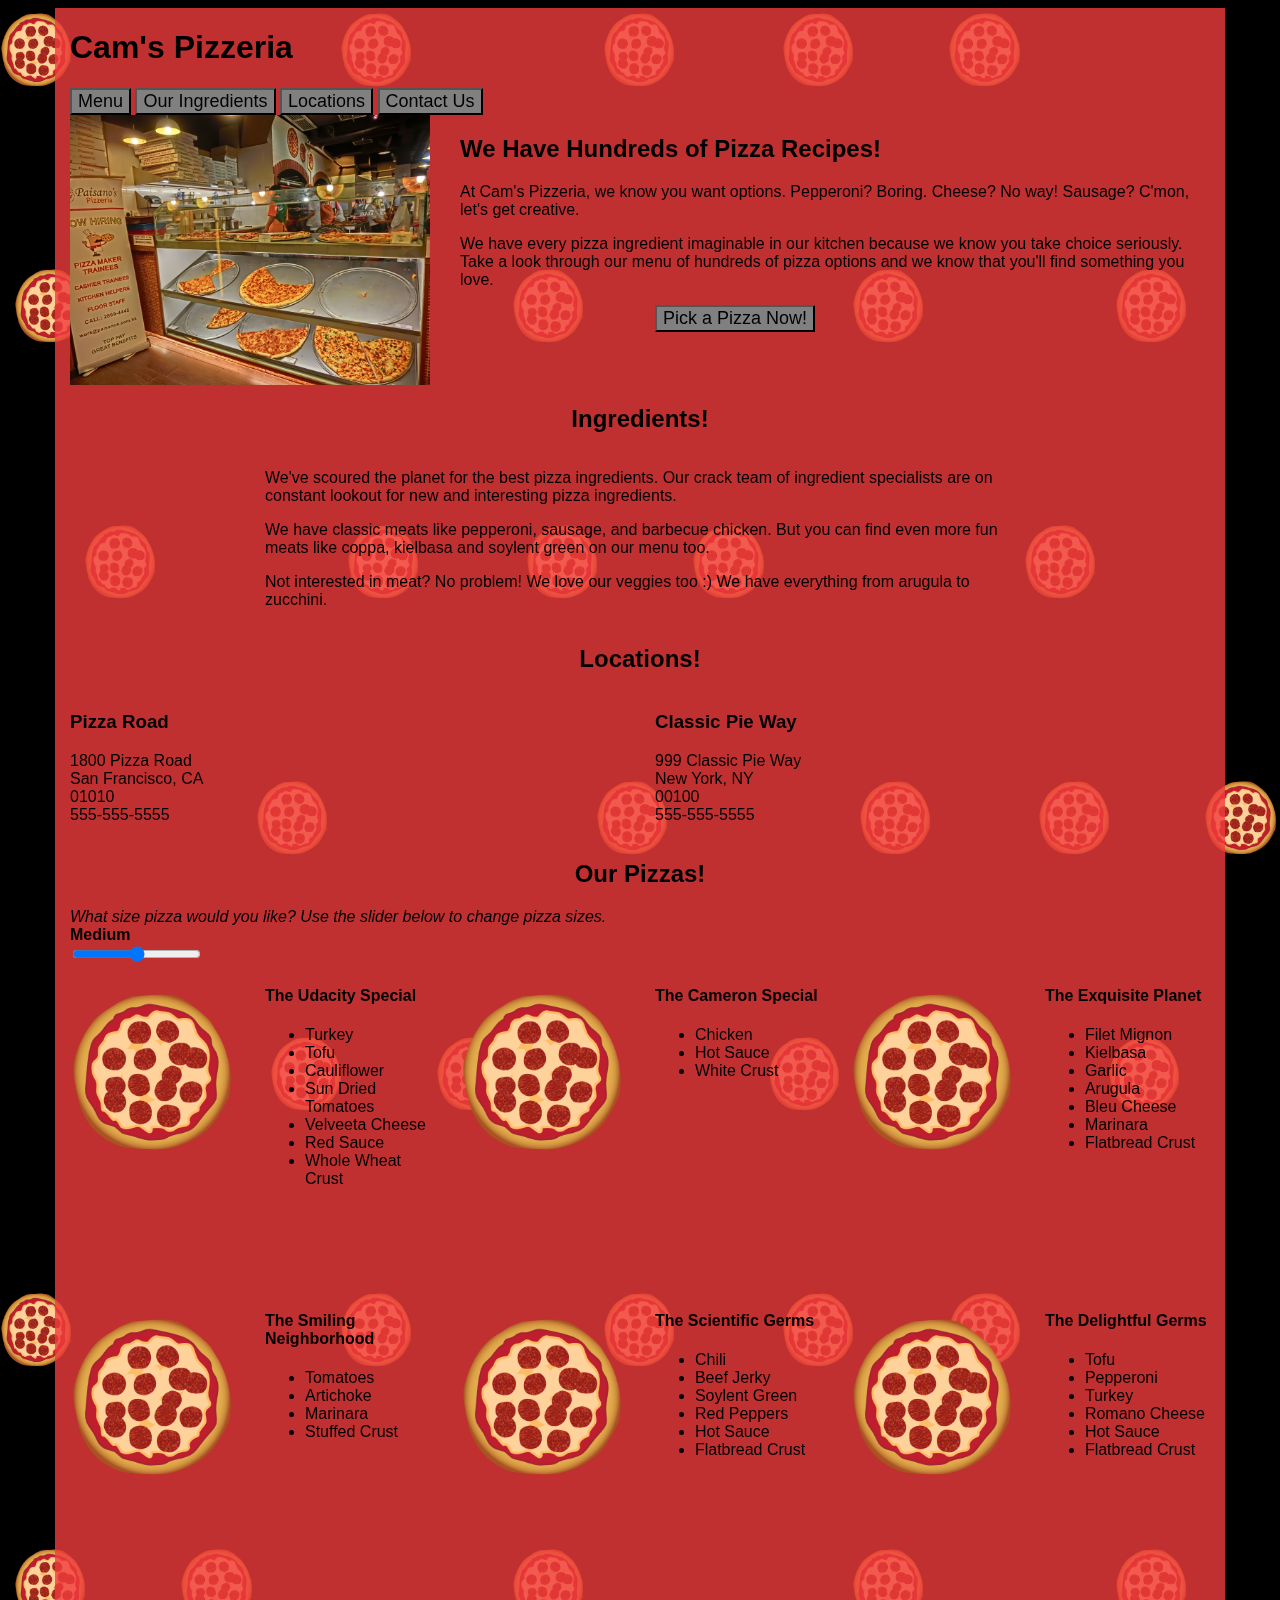
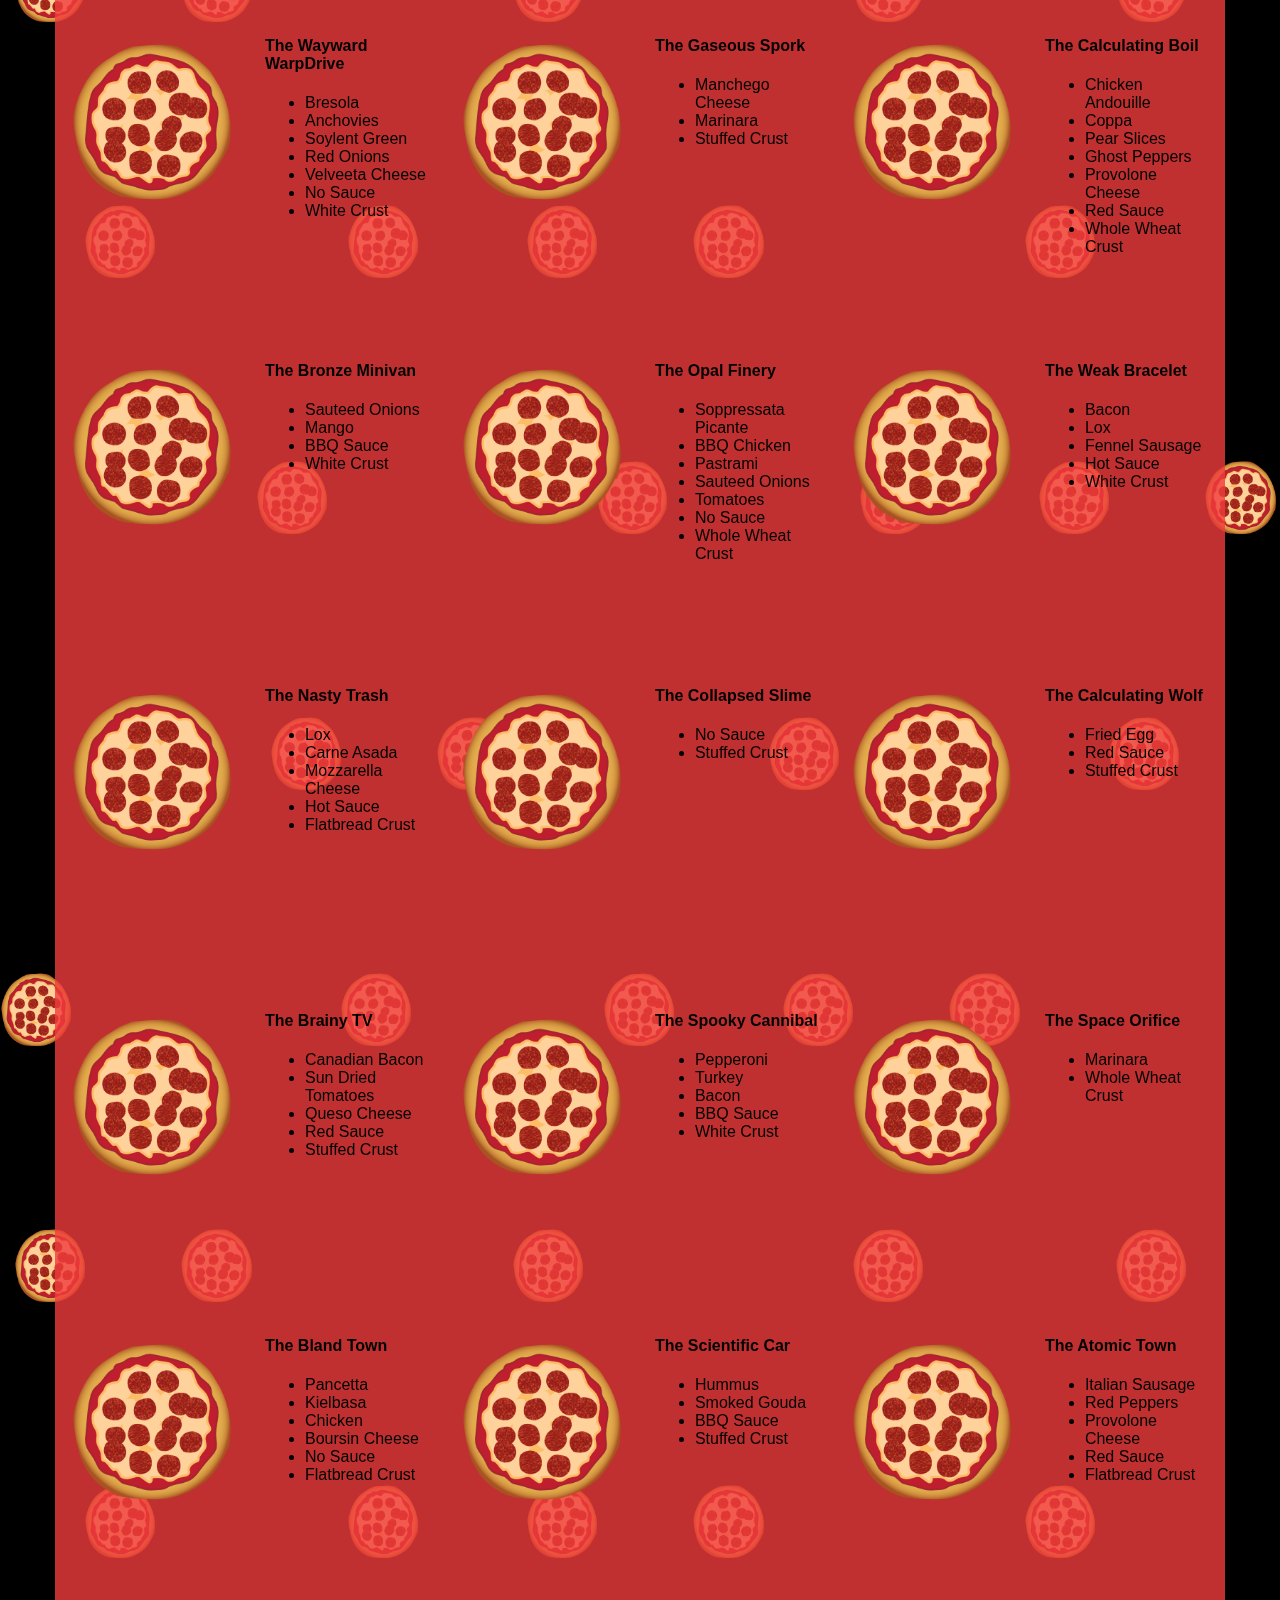
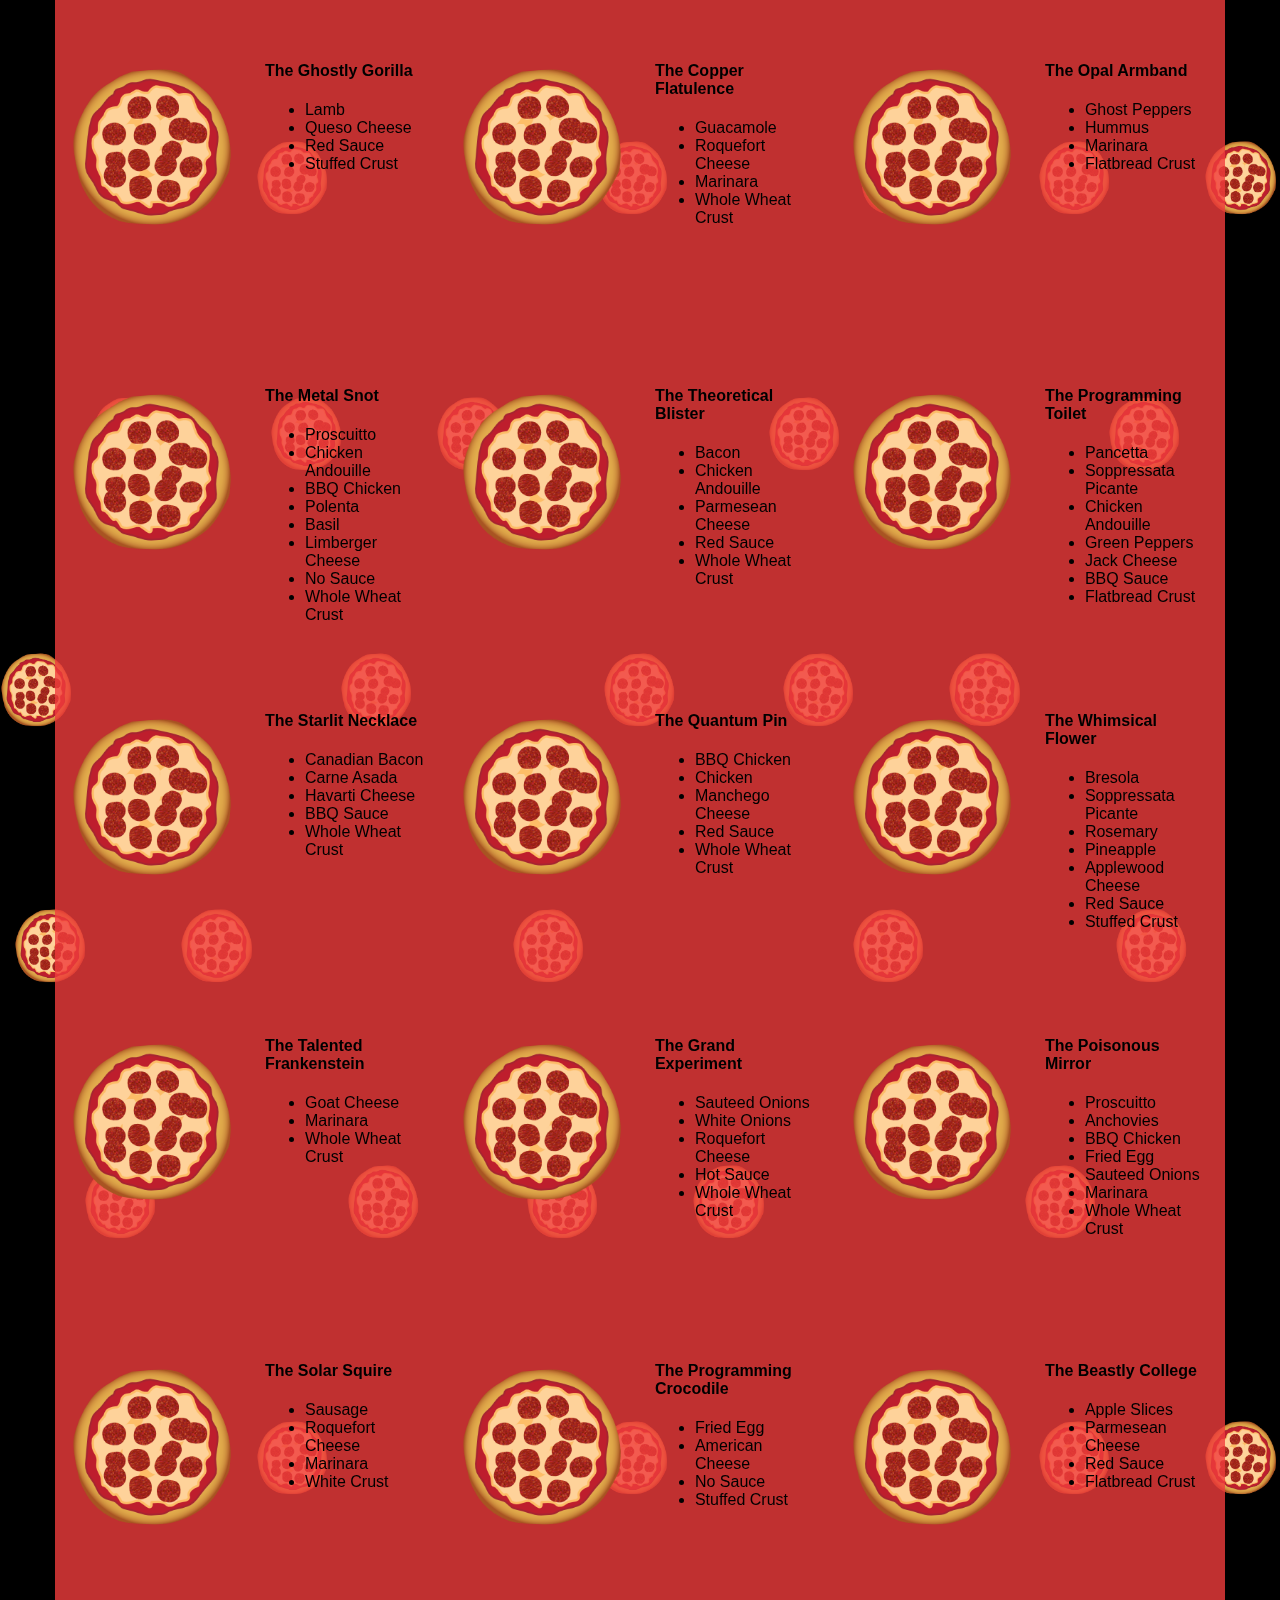
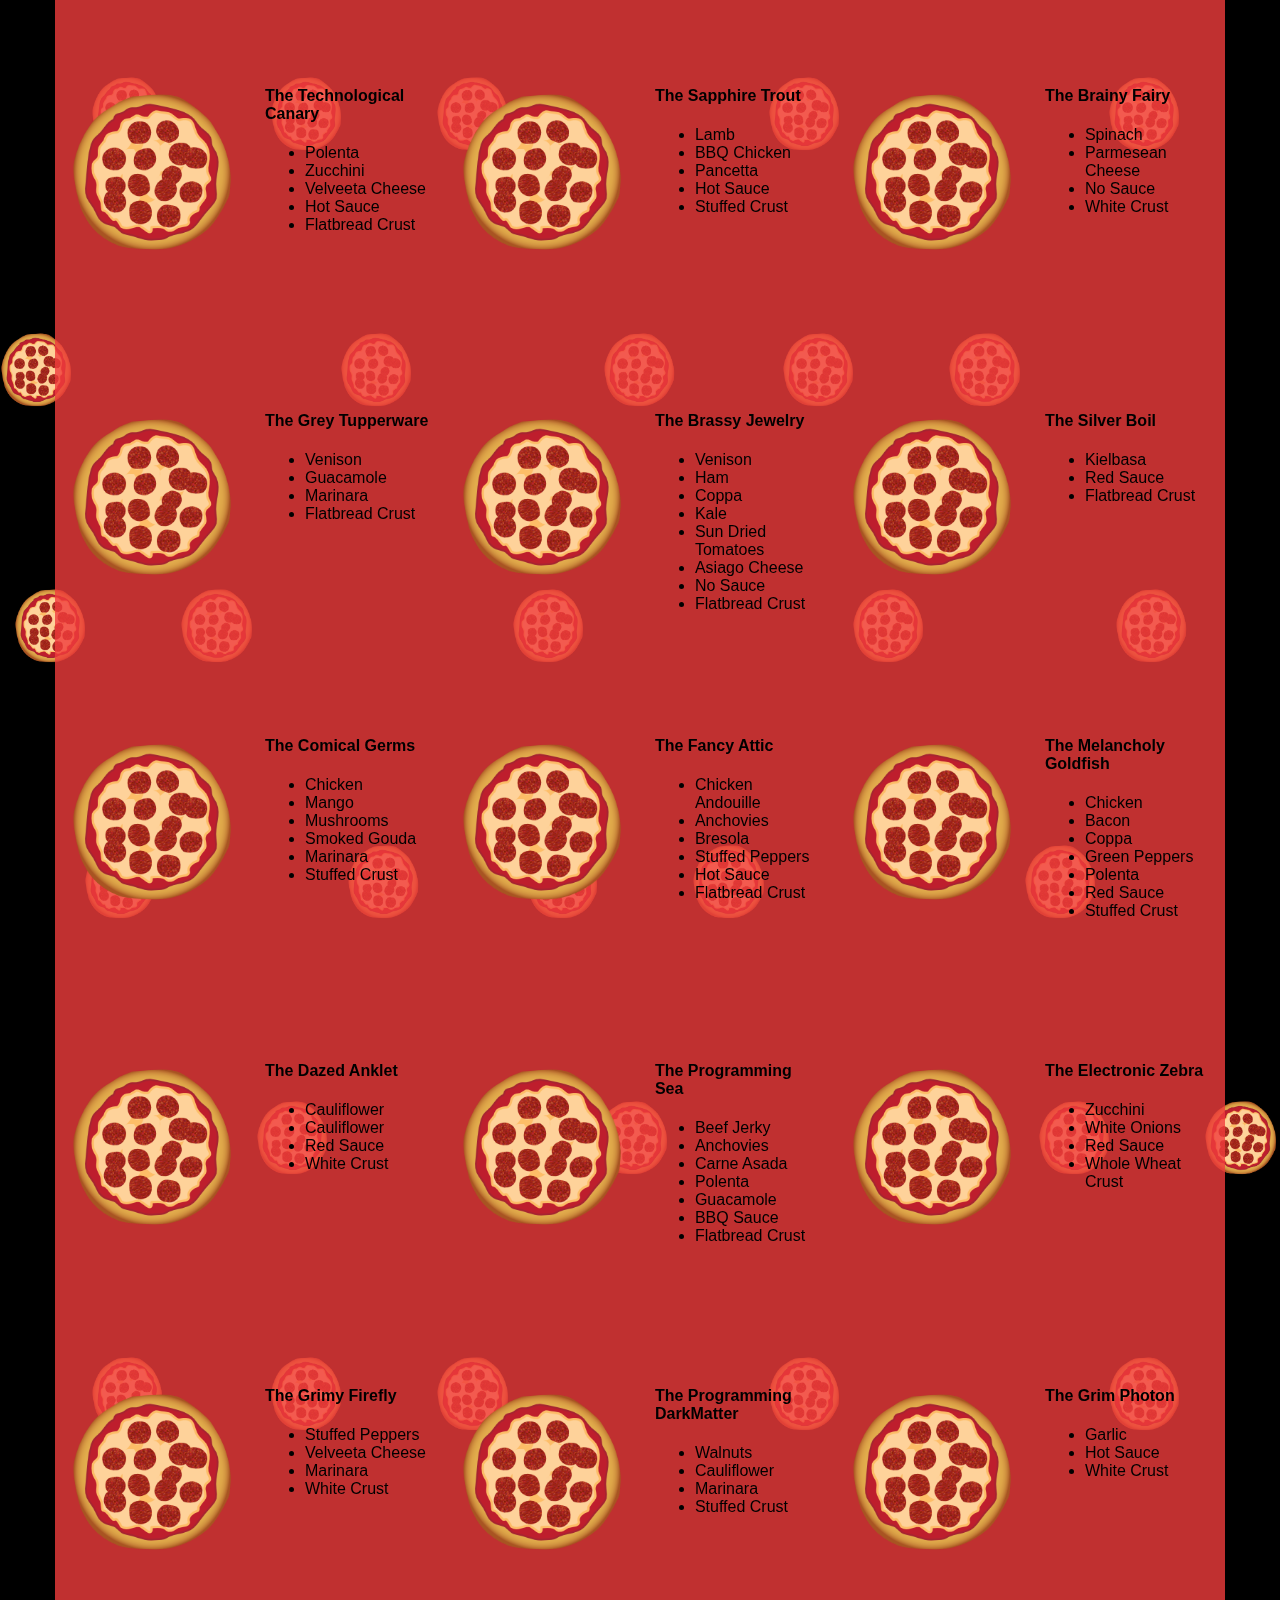
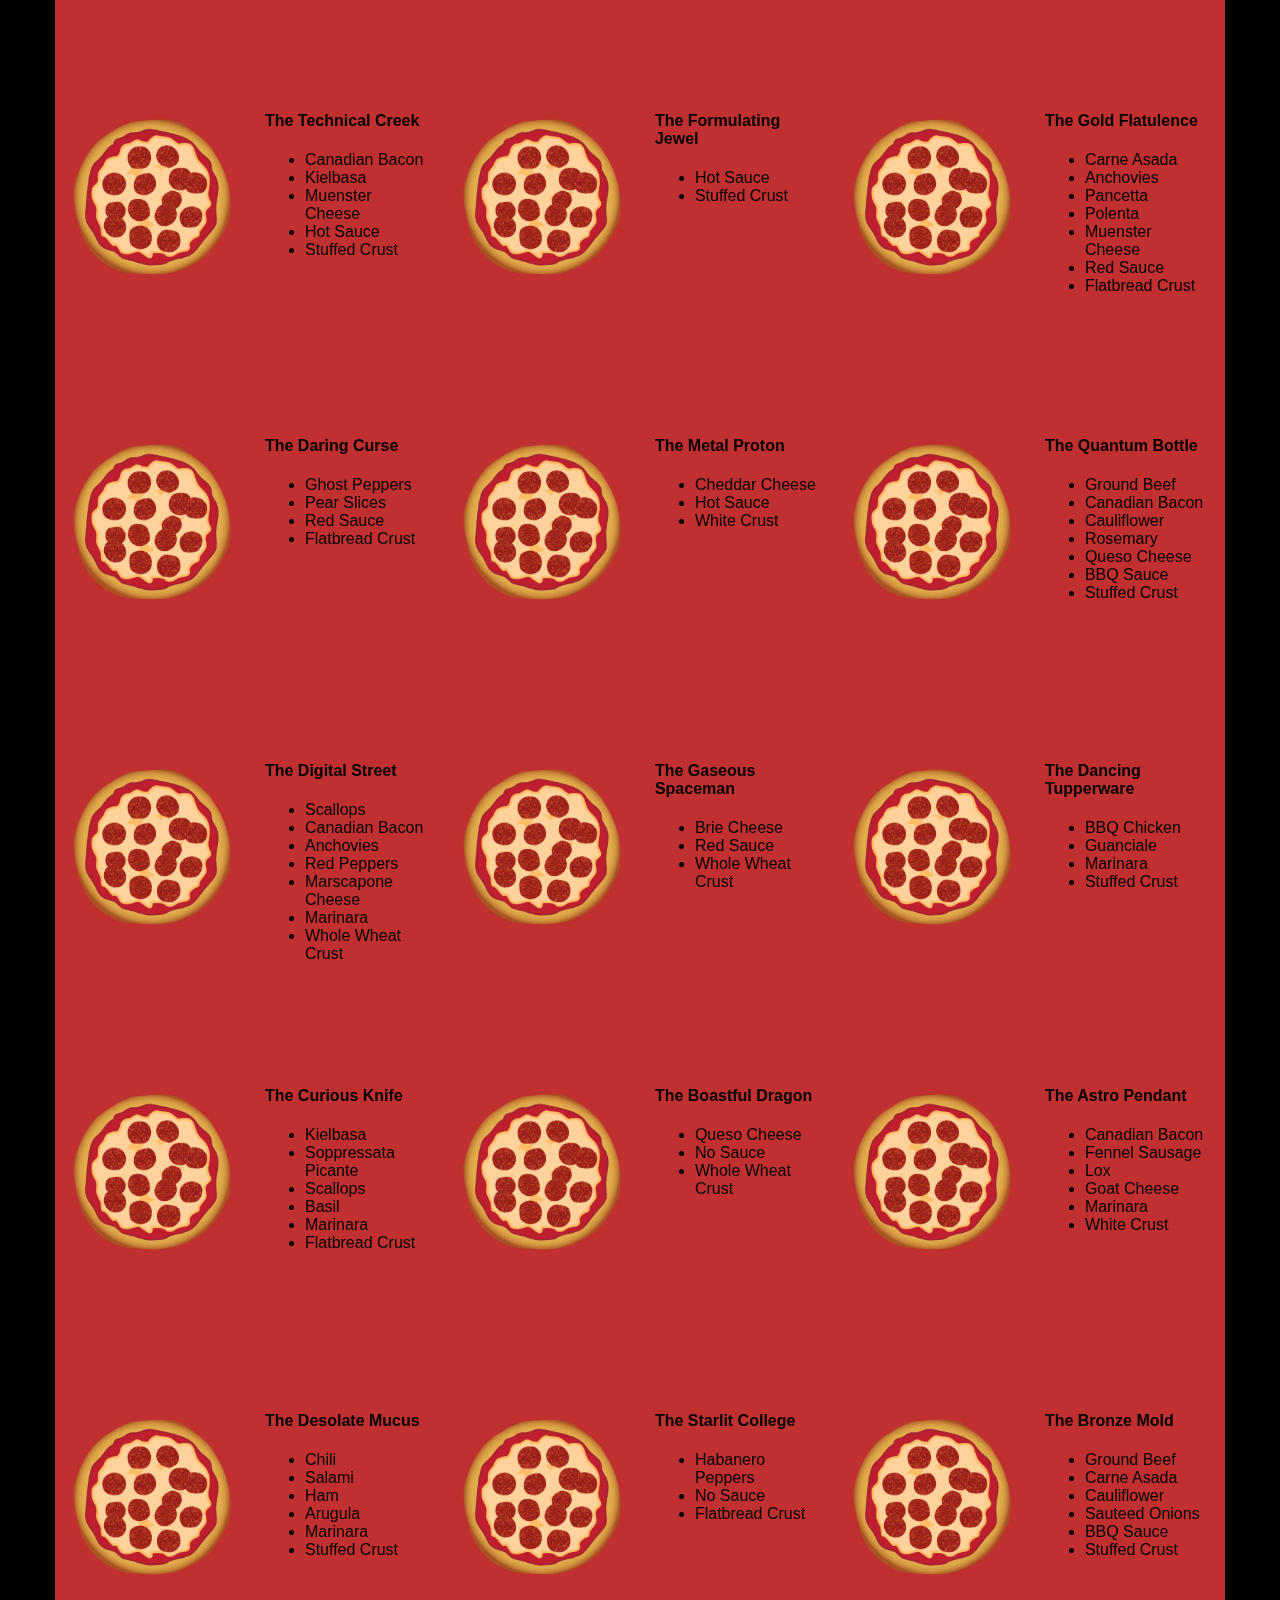
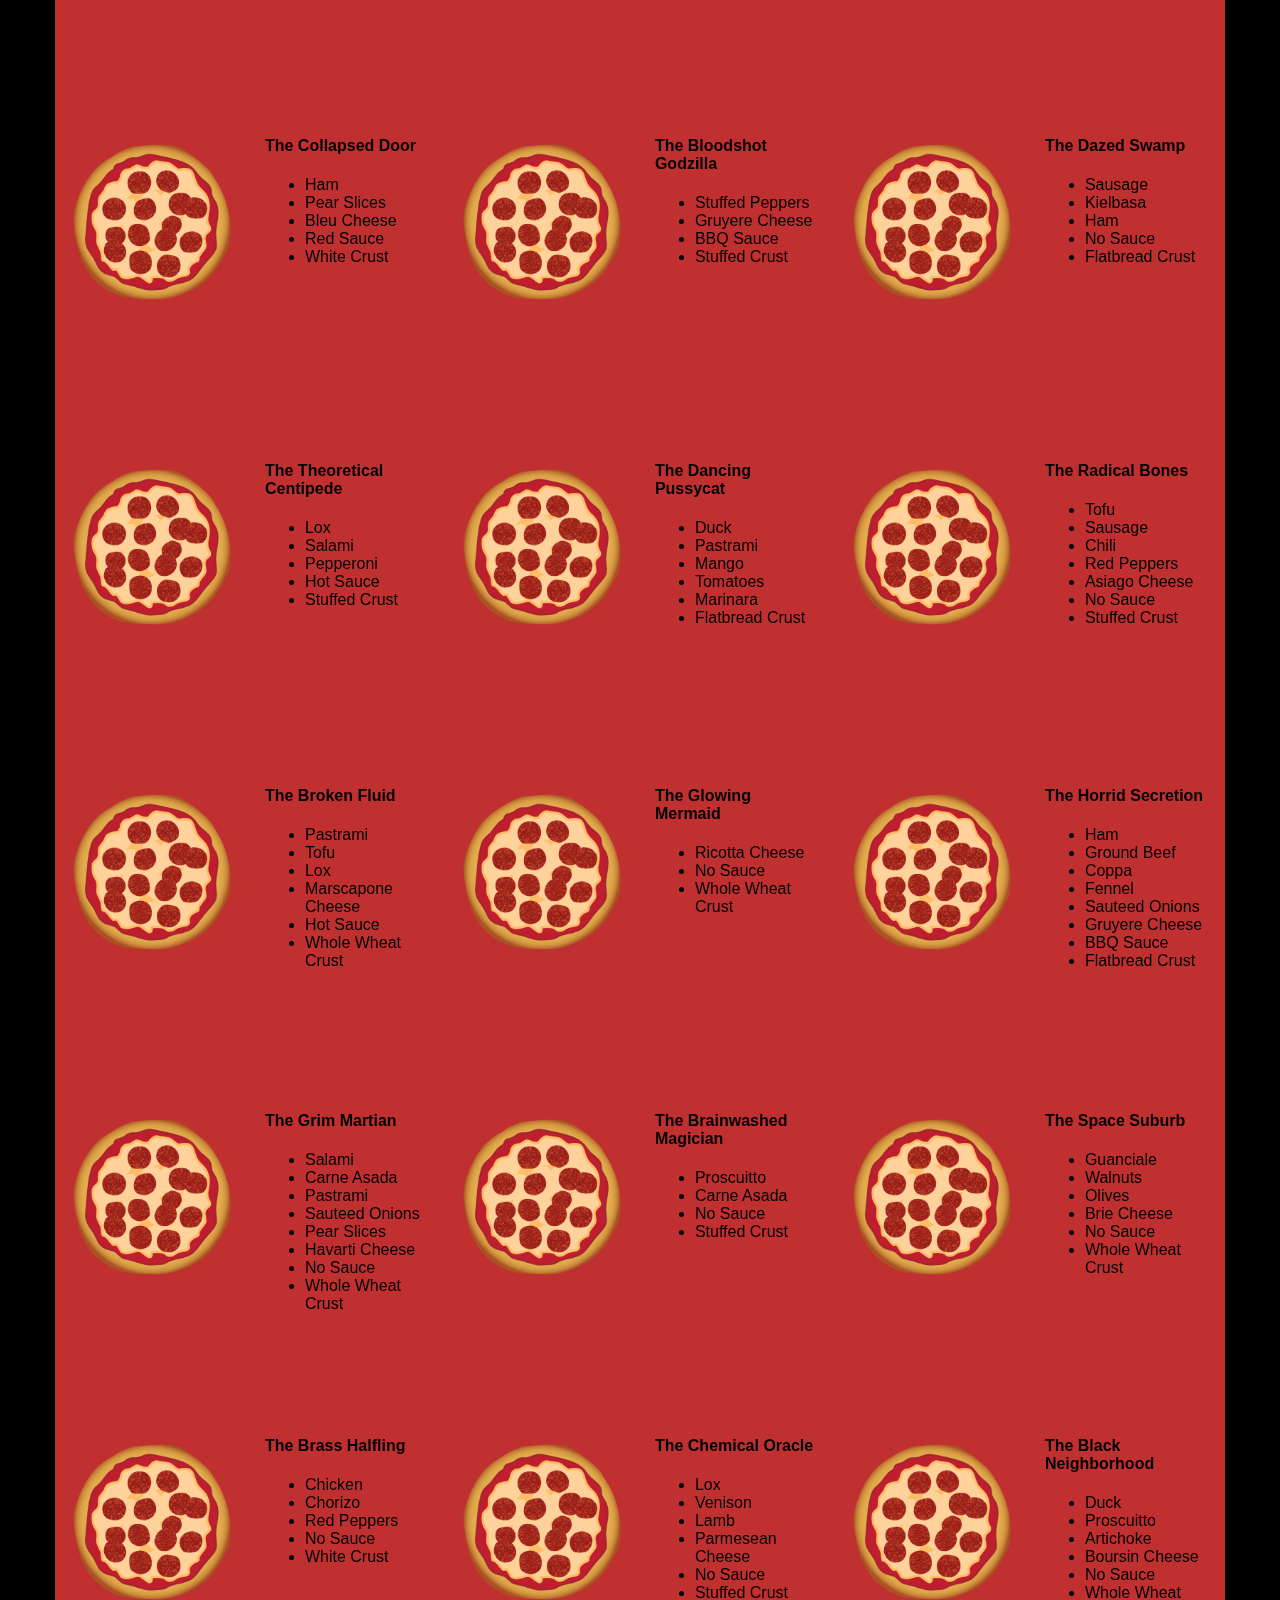
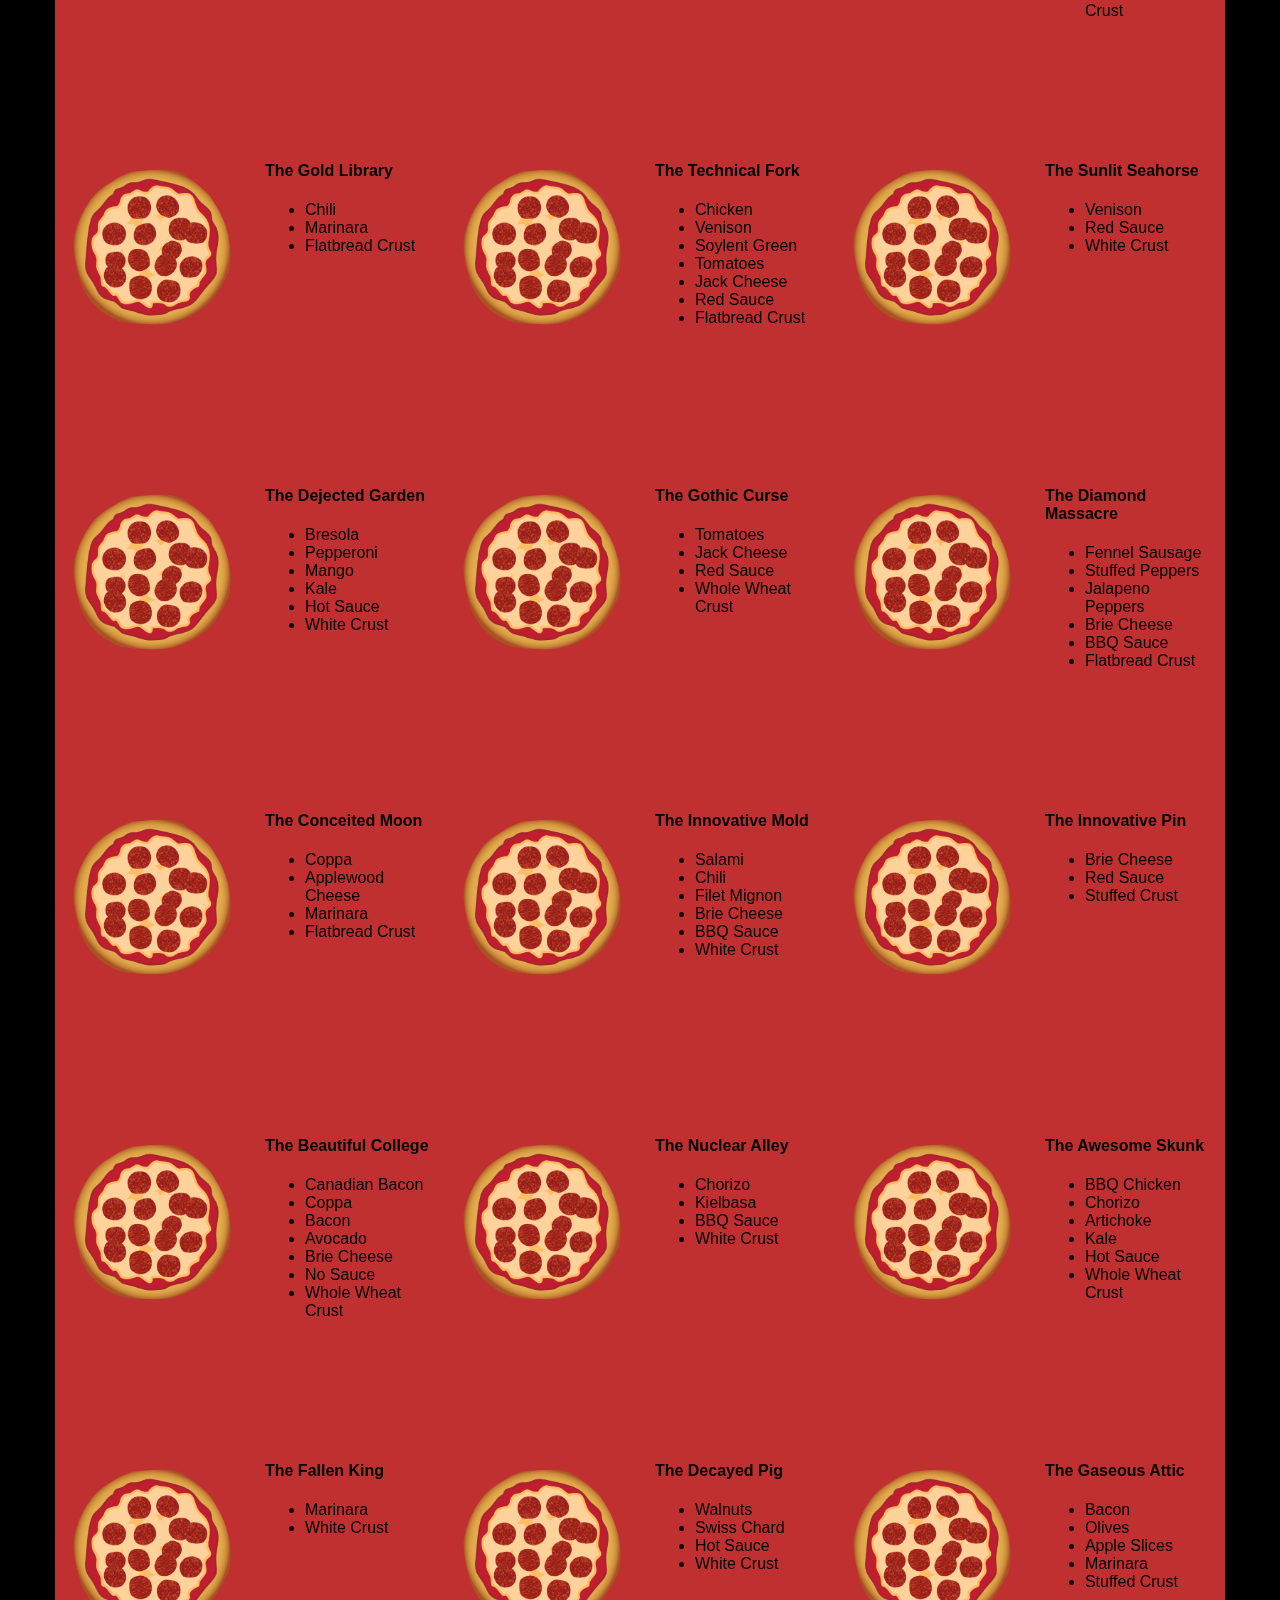
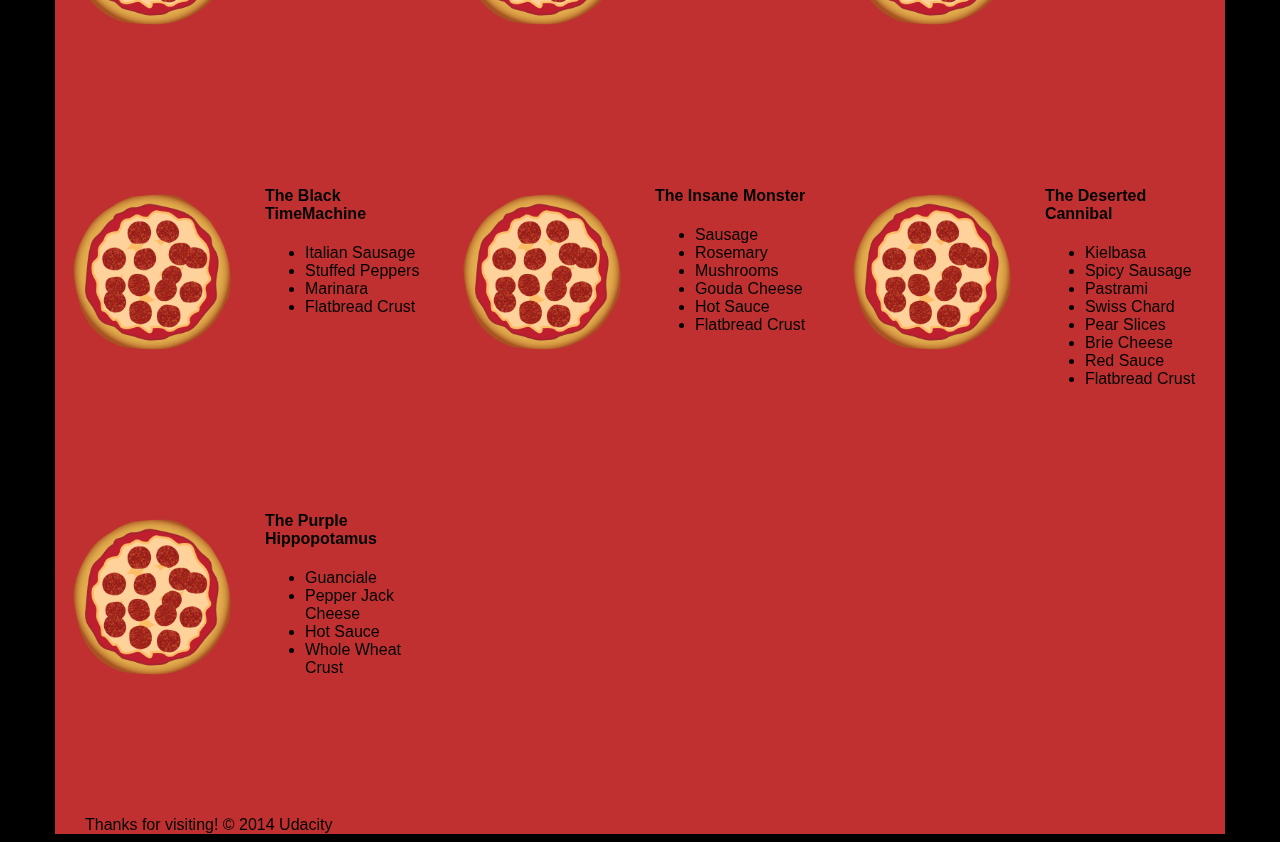
==== views/pizza.html @ 0b1c7c28 "Initial commit" ====
<!DOCTYPE HTML>
<html>
<head>  
  <link rel="stylesheet" href="css/style.css">
  <link rel="stylesheet" href="css/bootstrap-grid.css">
</head>

<body>
  <div class="container">
    <div id="header" class="row">
      <div class="col-md-6">
        <div class="row">
          <div class="col-md-12">
            <h1>Cam's Pizzeria</h1>
            <div class="row">
              <div id="menu" class="col-md-12">
                <form action="#randomPizzas">
                  <input type="submit" value="Menu">
                </form>
                <form action="#ingredients">
                  <input type="submit" value="Our Ingredients">
                </form>
                <form action="#locations">
                  <input type="submit" value="Locations">
                </form>
                <form action="#" onsubmit="alert('Thanks for clicking! This button doesn\'t do anything because this is a fake pizzeria :\)')">
                  <input type="submit" value="Contact Us">
                </form>
              </div>
            </div>
          </div>
        </div>
      </div>
      <div id="movingPizzas1" class="col-md-6">
      </div>
    </div>
    <div id="callToAction" class="row">
      <div class="col-md-4">
        <img src="images/pizzeria.jpg" class="img-responsive"> <!-- Image credit to: http://commons.wikimedia.org/wiki/File:HK_TST_night_%E5%98%89%E8%98%AD%E9%81%93_Granville_Road_restaurant_Paisano's_Pizzeria_pizza_Dec-2013.JPG -->
      </div>
      <div class="col-md-8">
        <div class="row">
          <div class="col-md-12">
            <h2>We Have Hundreds of Pizza Recipes!</h2>            
            <p>At Cam's Pizzeria, we know you want options. Pepperoni? Boring. Cheese? No way! Sausage? C'mon, let's get creative.</p>

            <p>We have every pizza ingredient imaginable in our kitchen because we know you take choice seriously. Take a look through our menu of hundreds of pizza options and we know that you'll find something you love.</p>
          </div>
        </div>
        <div class="row">
          <div class="col-md-6 col-md-push-3">
            <form action="#randomPizzas">
              <input type="submit" value="Pick a Pizza Now!">
            </form>
          </div>
        </div>
      </div>
    </div>
    <div id="ingredients" class="row">
      <div class="col-md-8 col-md-push-2">
        <div class="row">
          <div class="col-md-12 centered">
            <h2>Ingredients!</h2>
          </div>
        </div>
        <div class="row">
          <div class="col-md-12">
            <p>We've scoured the planet for the best pizza ingredients. Our crack team of ingredient specialists are on constant lookout for new and interesting pizza ingredients.</p>

            <p>We have classic meats like pepperoni, sausage, and barbecue chicken. But you can find even more fun meats like coppa, kielbasa and soylent green on our menu too.</p>

            <p>Not interested in meat? No problem! We love our veggies too :) We have everything from arugula to zucchini.</p>
          </div>
        </div>
      </div>
    </div>
    <div id="locations" class="row">
      <div class="col-md-12">
        <h2 style="text-align: center">Locations!</h2>
        <div class="row">
          <div class="col-md-6">
            <h3>Pizza Road</h3>
            <p>1800 Pizza Road<br>San Francisco, CA<br>01010<br>555-555-5555</p>
          </div>
          <div class="col-md-6">
            <h3>Classic Pie Way</h3>
            <p>999 Classic Pie Way<br>New York, NY<br>00100<br>555-555-5555</p>
          </div>
        </div>
      </div>
    </div>
    <div id="pizzaGenerator" class="row">
      <div class="col-md-12">
        <h2 style="text-align: center">Our Pizzas!</h2>
        <div class="row">
          <div class="col-md-12">
            <em>What size pizza would you like? Use the slider below to change pizza sizes.</em>
          </div>
          <div id="pizzaSize" class="col-md-6">Medium</div>
          <div class="col-md-12">
            <input id="sizeSlider" type="range" min="1" max="3" value="2" step="1" onchange="resizePizzas(this.value)"></input>
          </div>
        </div>
        <div id="randomPizzas" class="row">
          <div id="pizza0" class="randomPizzaContainer" style="width:33.33%;">
            <div class="col-md-6">
              <img src="images/pizza.png" class="img-responsive">
            </div>
            <div class="col-md-6">
              <h4>The Udacity Special</h4>
              <ul>
                <li>Turkey</li>
                <li>Tofu</li>
                <li>Cauliflower</li>
                <li>Sun Dried Tomatoes</li>
                <li>Velveeta Cheese</li>
                <li>Red Sauce</li>
                <li>Whole Wheat Crust</li>
              </ul>
            </div>
          </div>
          <div id="pizza1" class="randomPizzaContainer" style="width:33.33%;">
            <div class="col-md-6">
              <img src="images/pizza.png" class="img-responsive">
            </div>
            <div class="col-md-6">
              <h4>The Cameron Special</h4>
              <ul>
                <li>Chicken</li>
                <li>Hot Sauce</li>
                <li>White Crust</li>
              </ul>
            </div>
          </div>
        </div>
      </div>
    </div>
    <div id="footer" class="col-md-12">Thanks for visiting! &copy; 2014 Udacity</div>
  </div>
  <script type="text/javascript" src="js/main.js"></script>
</body>

</html>
---- views/css/style.css ----
/** {
  outline: 1px solid red !important;
}*/
* {
  -webkit-box-sizing: border-box;
  -moz-box-sizing: border-box;
  -box-sizing: border-box;
}

body {
  font-family: "Trebuchet MS", Helvetica, sans-serif;
  background: black;
}

input {
  background: grey;
  font-size: 18px;
}

form {
  display: inline-block;
}

.centered {
  text-align: center;
}

#pizzaSize {
  font-weight: 800;
}

.mover {
  position: fixed;
  width: 256px;
  z-index: -1;
}

.randomPizzaContainer {
  float: left;
  display: flex;
}

.randomPizzaContainer:after {
  content: "";
  display: table;
  clear:both;
}

 .container {
  background-color: rgba(240, 60, 60, 0.8);
}
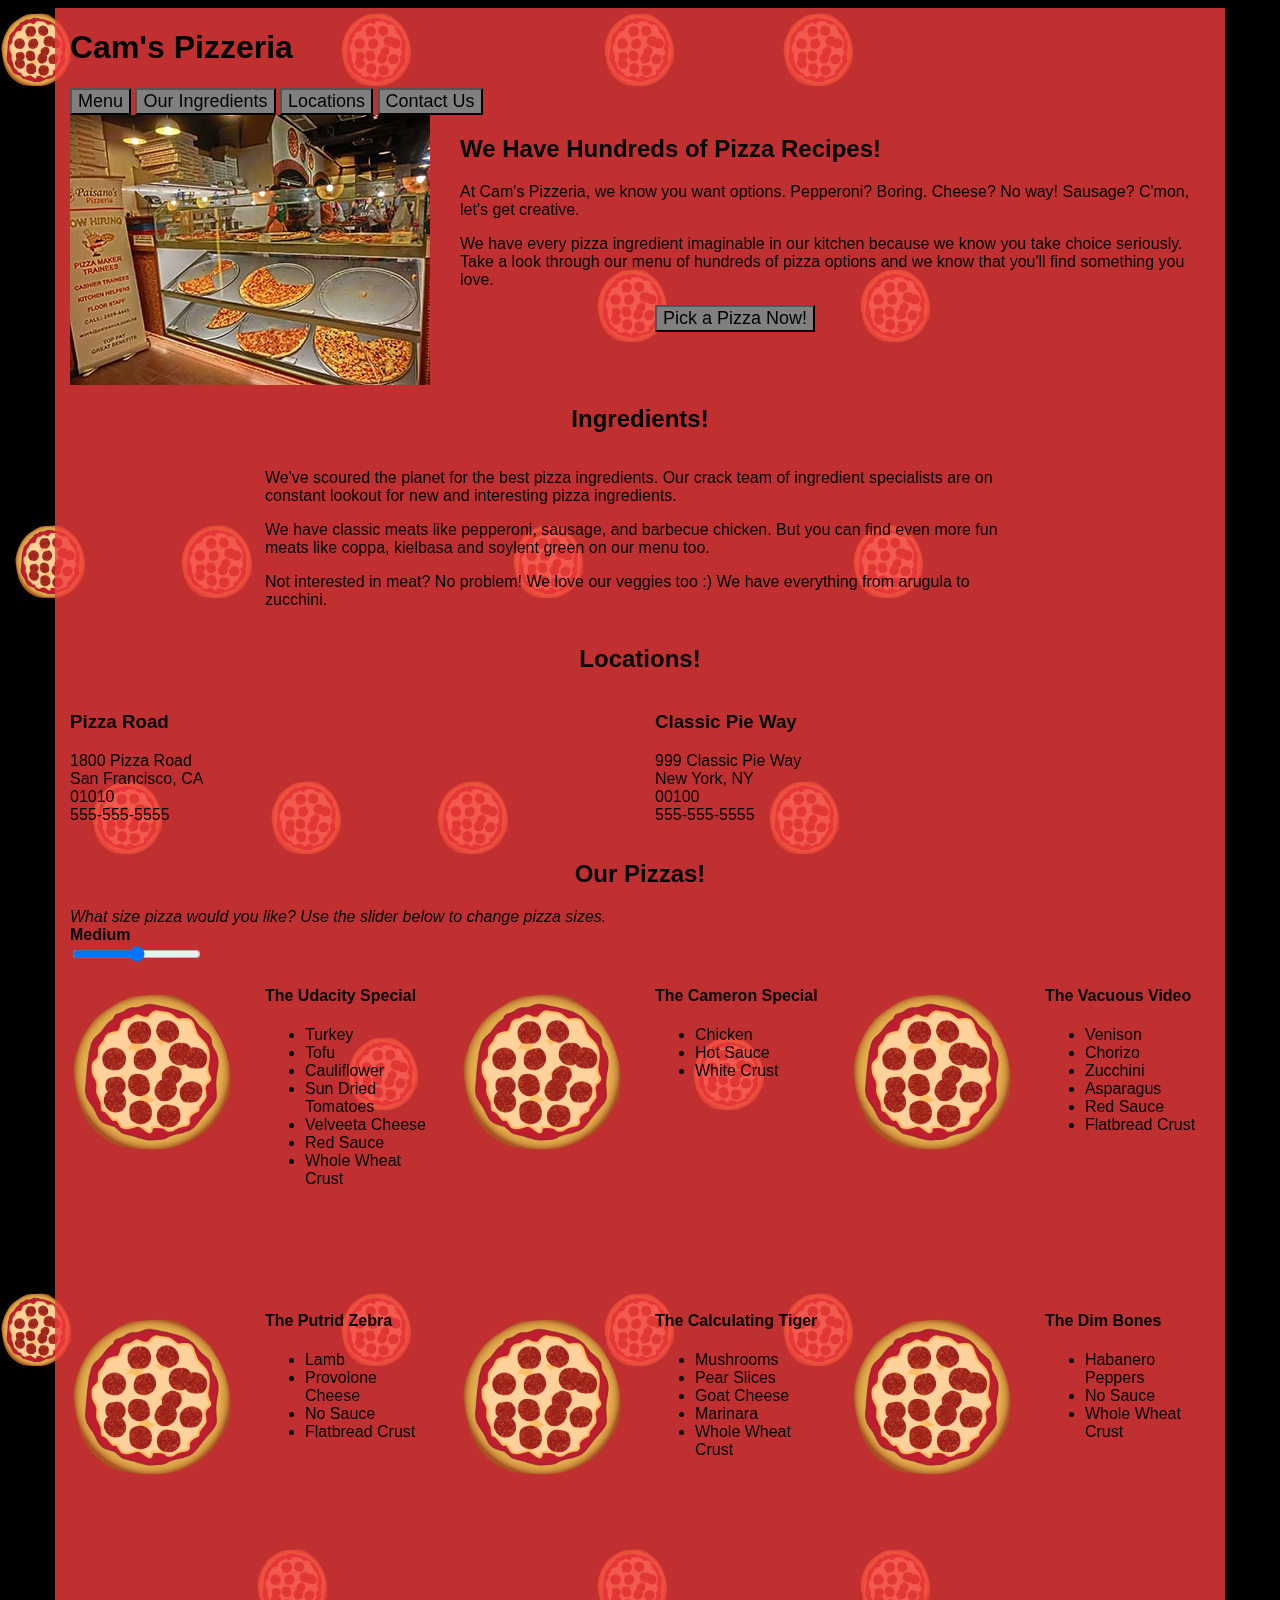
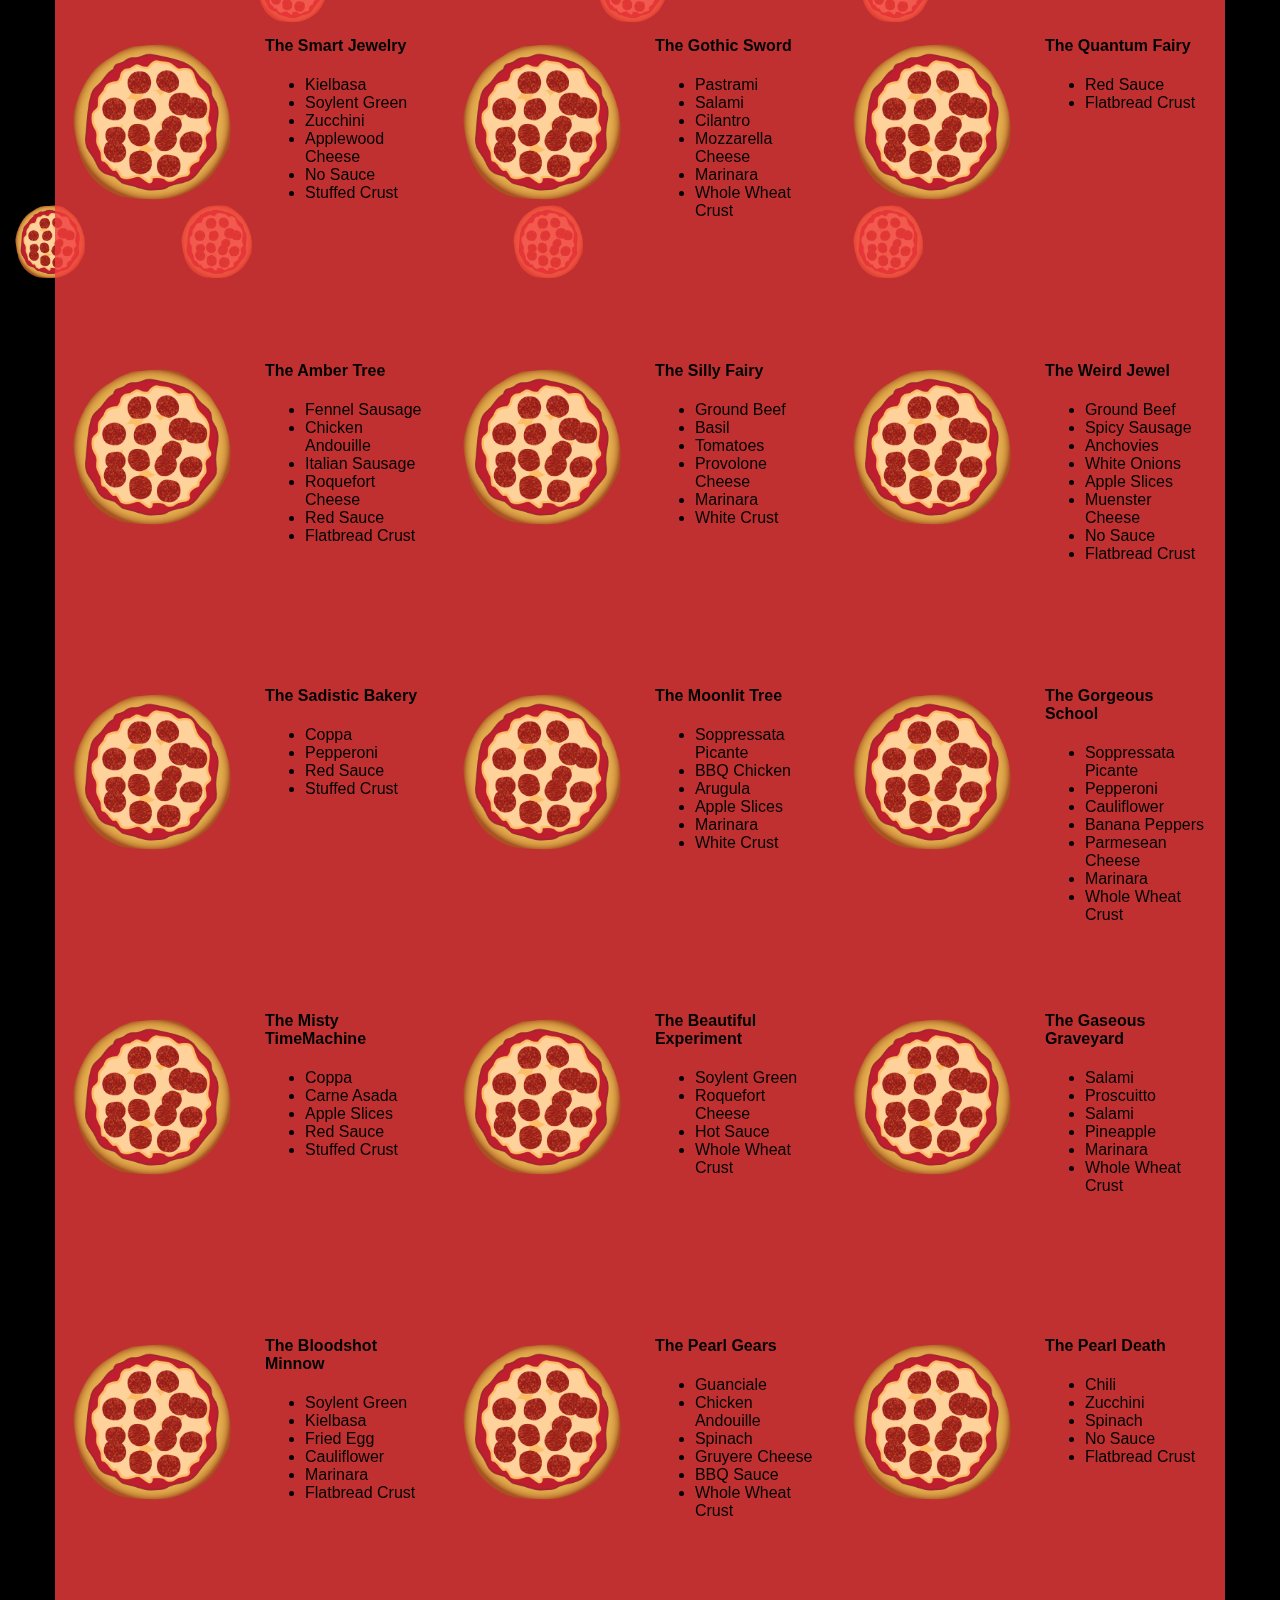
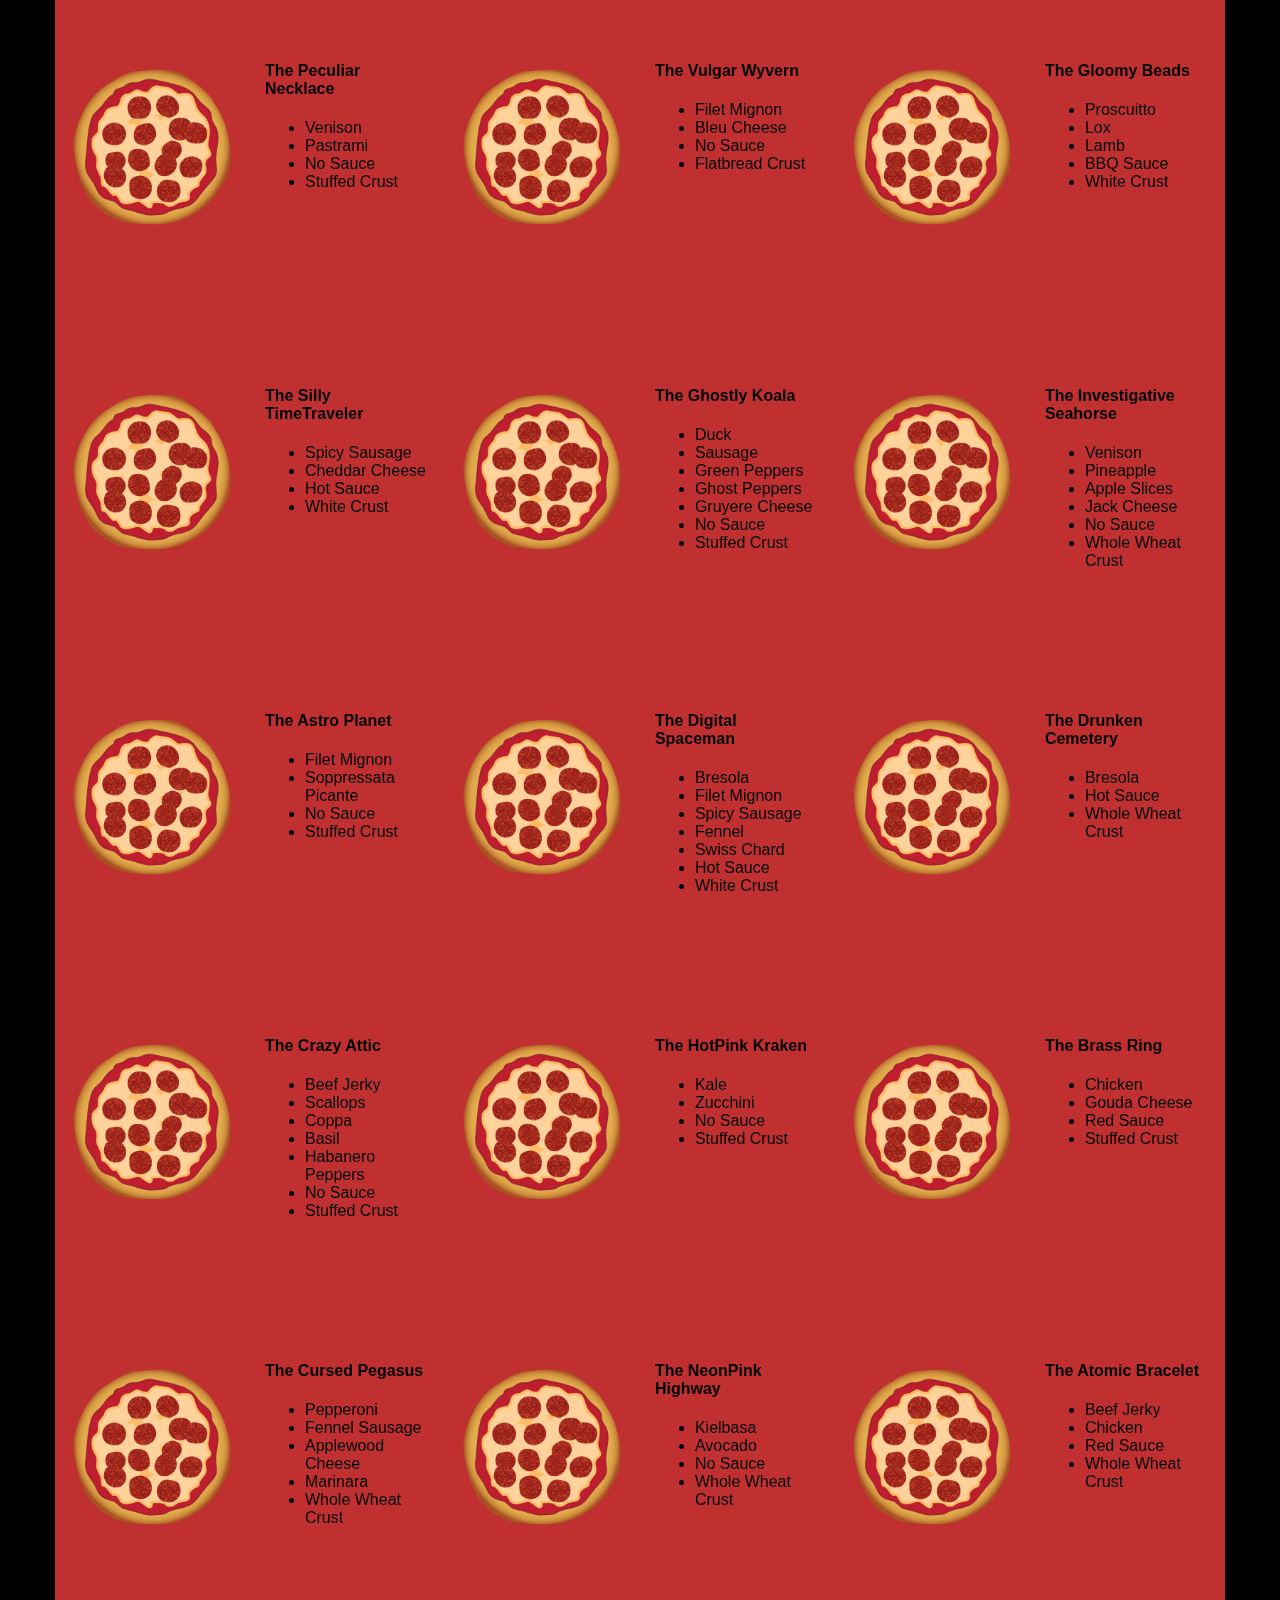
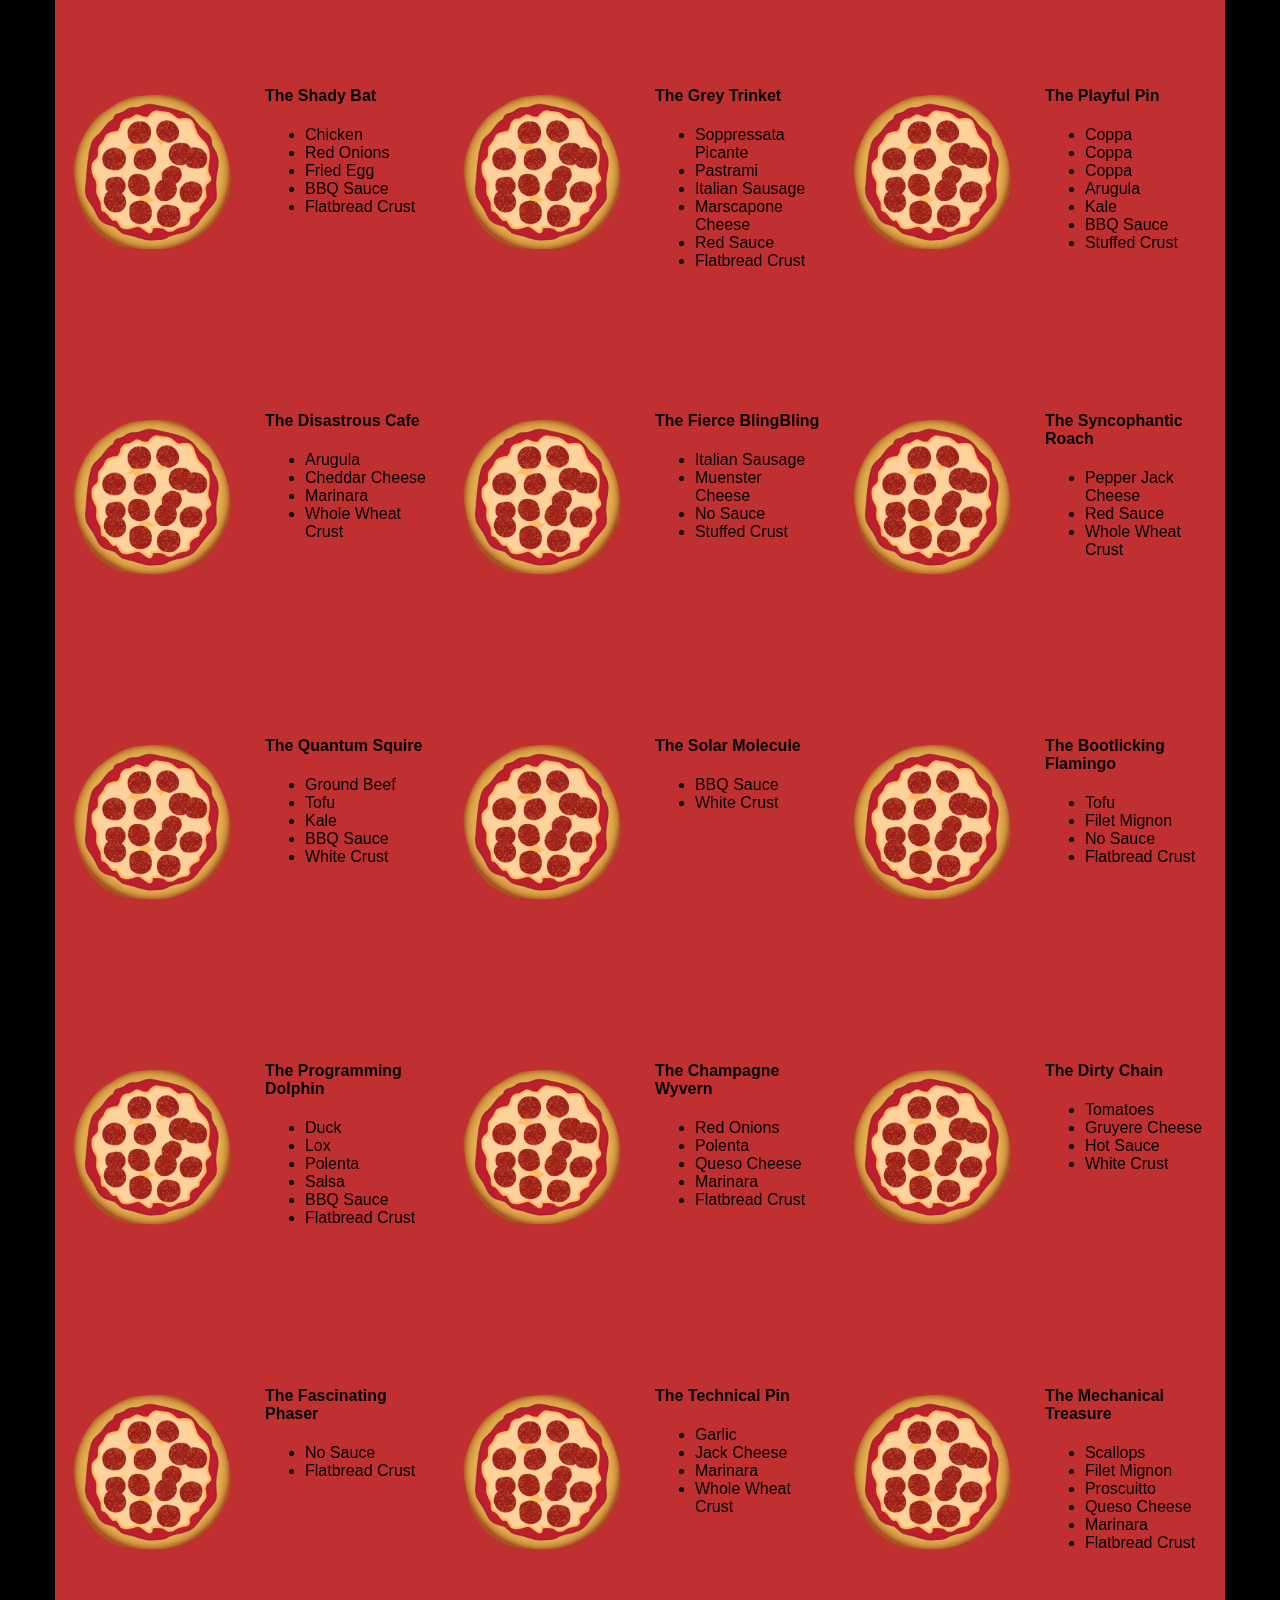
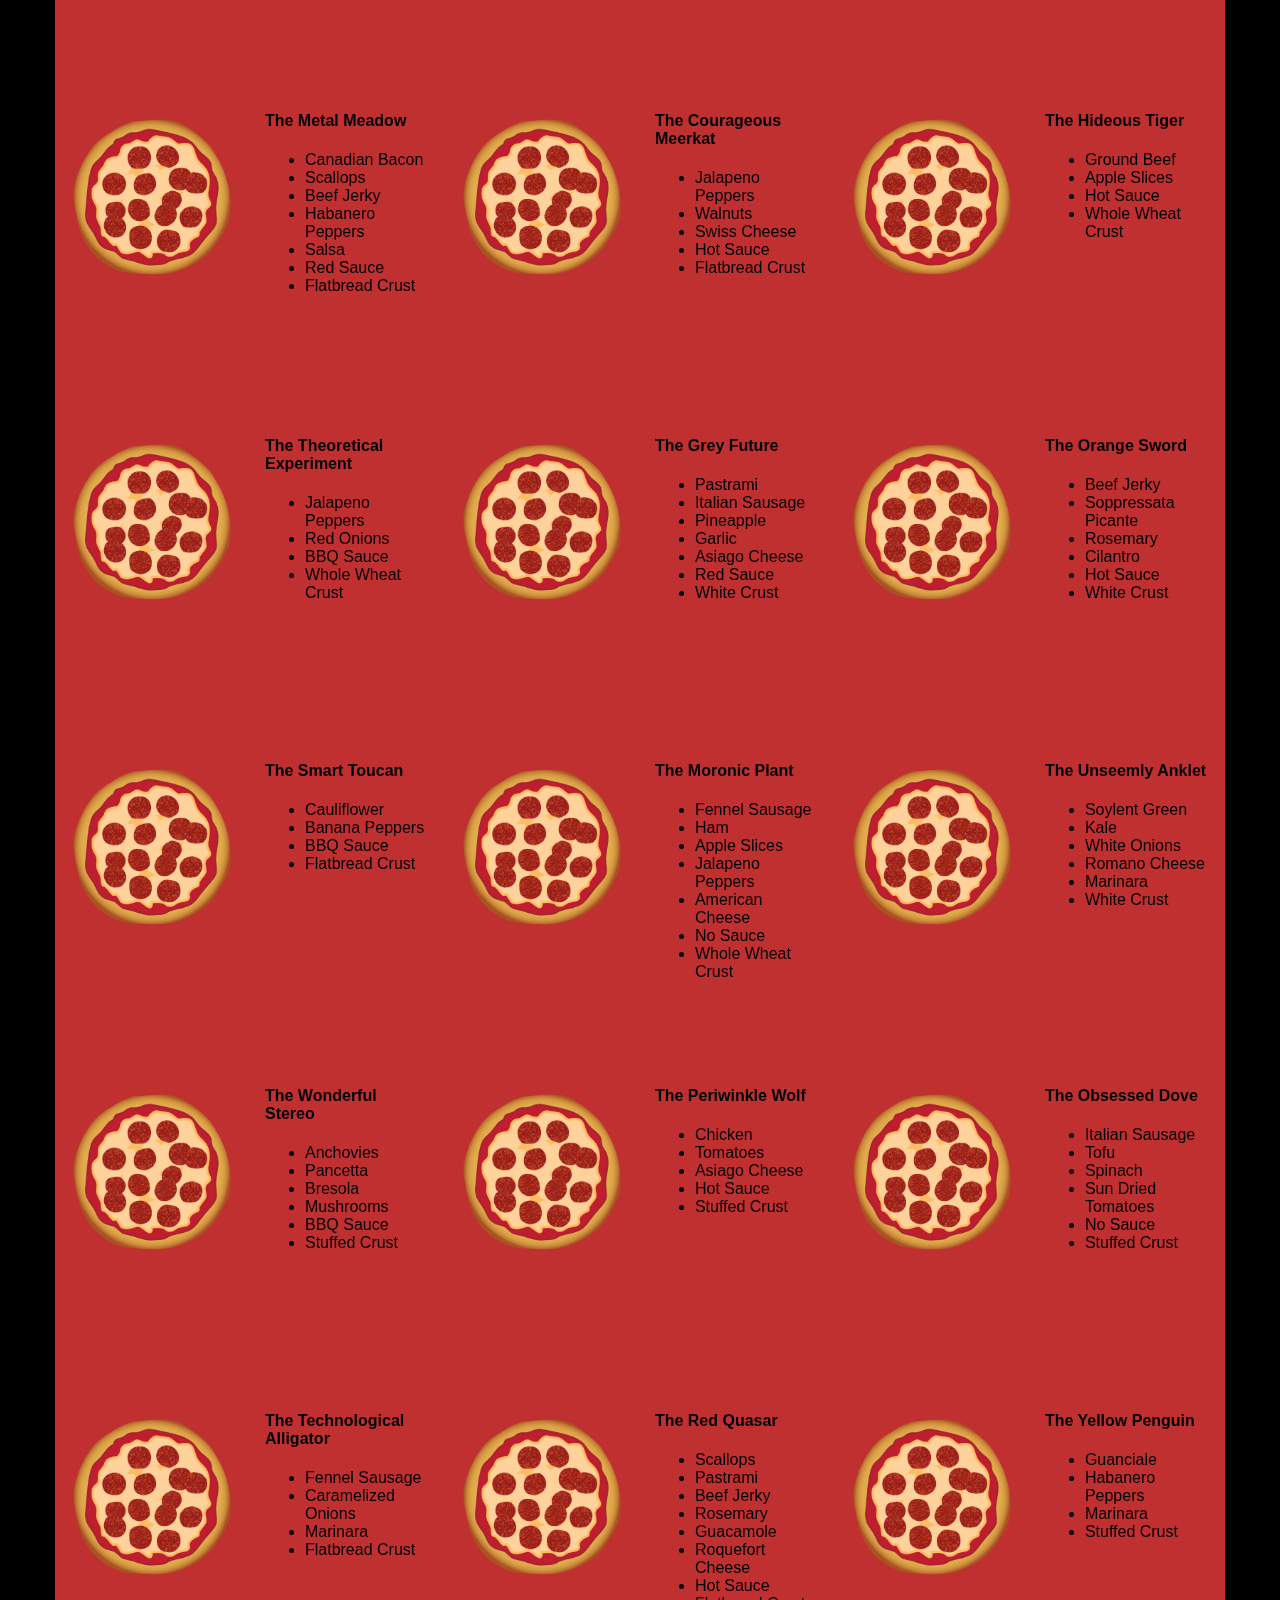
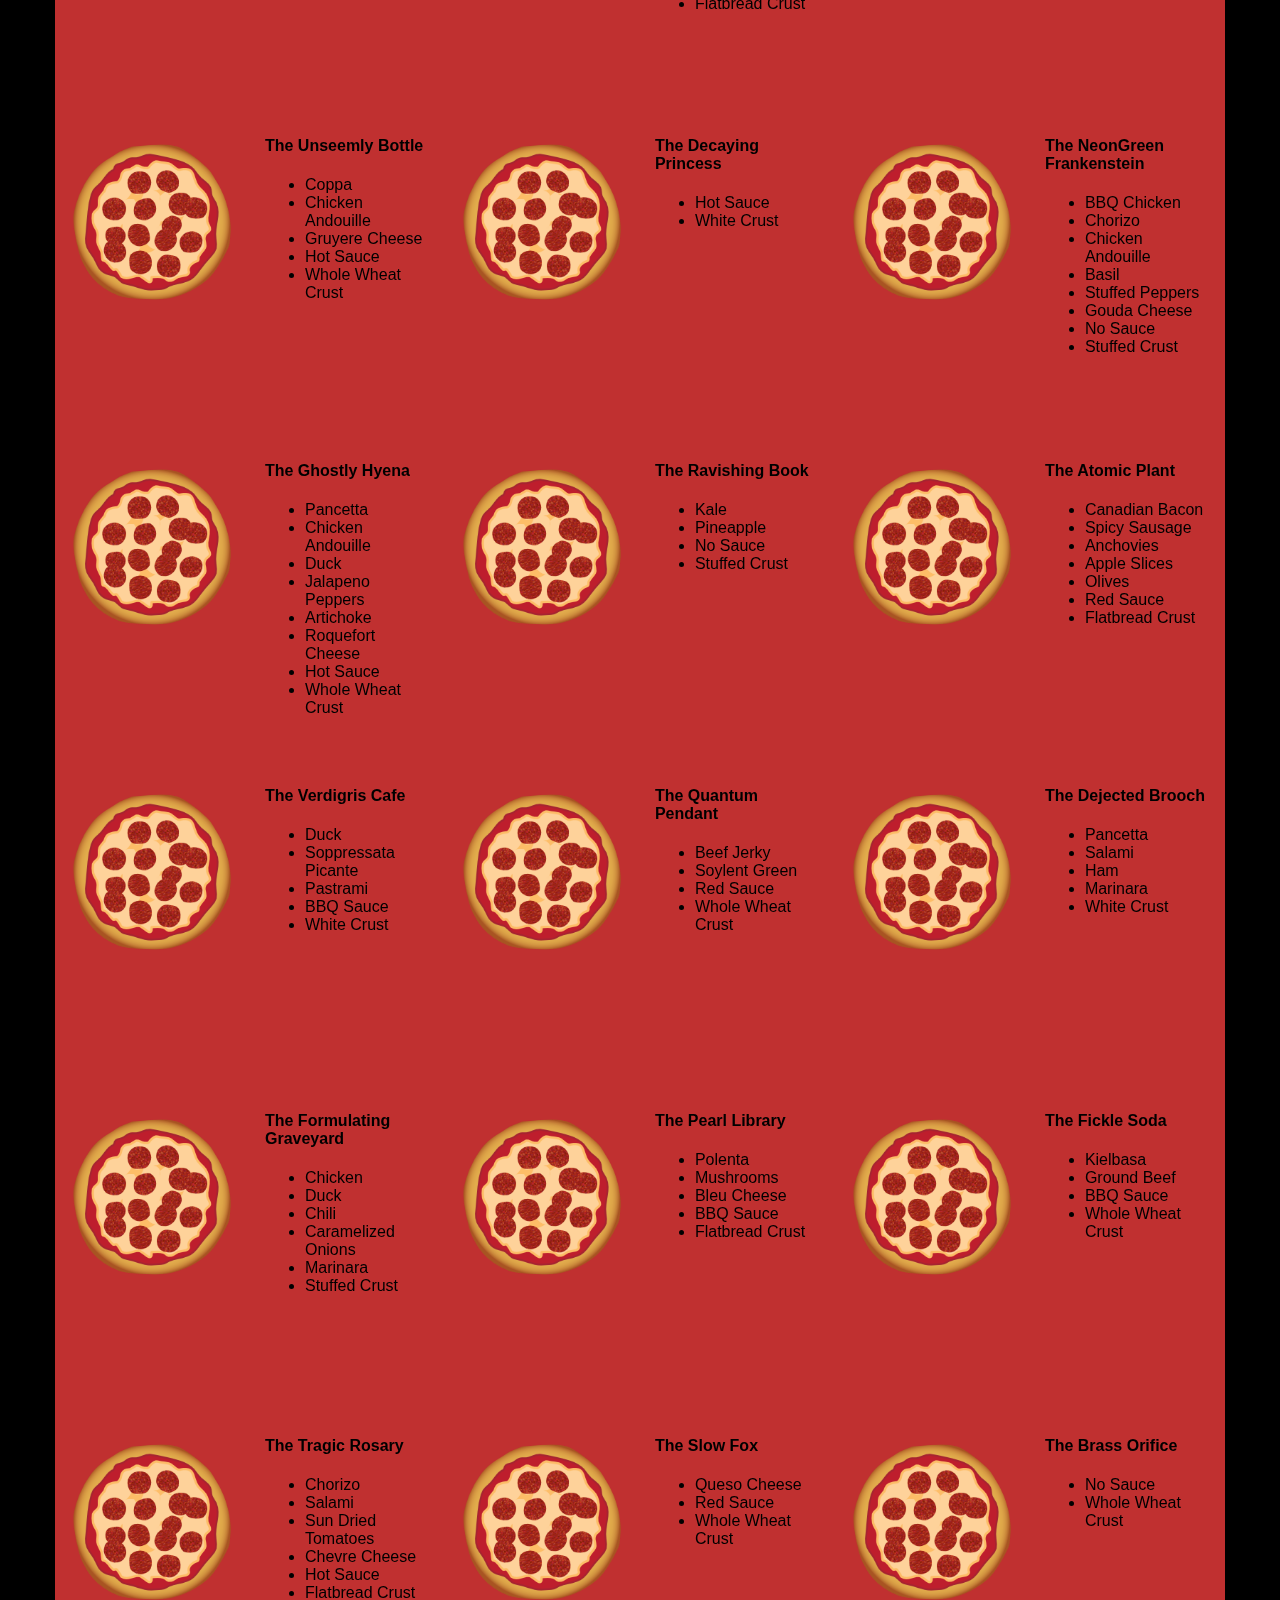
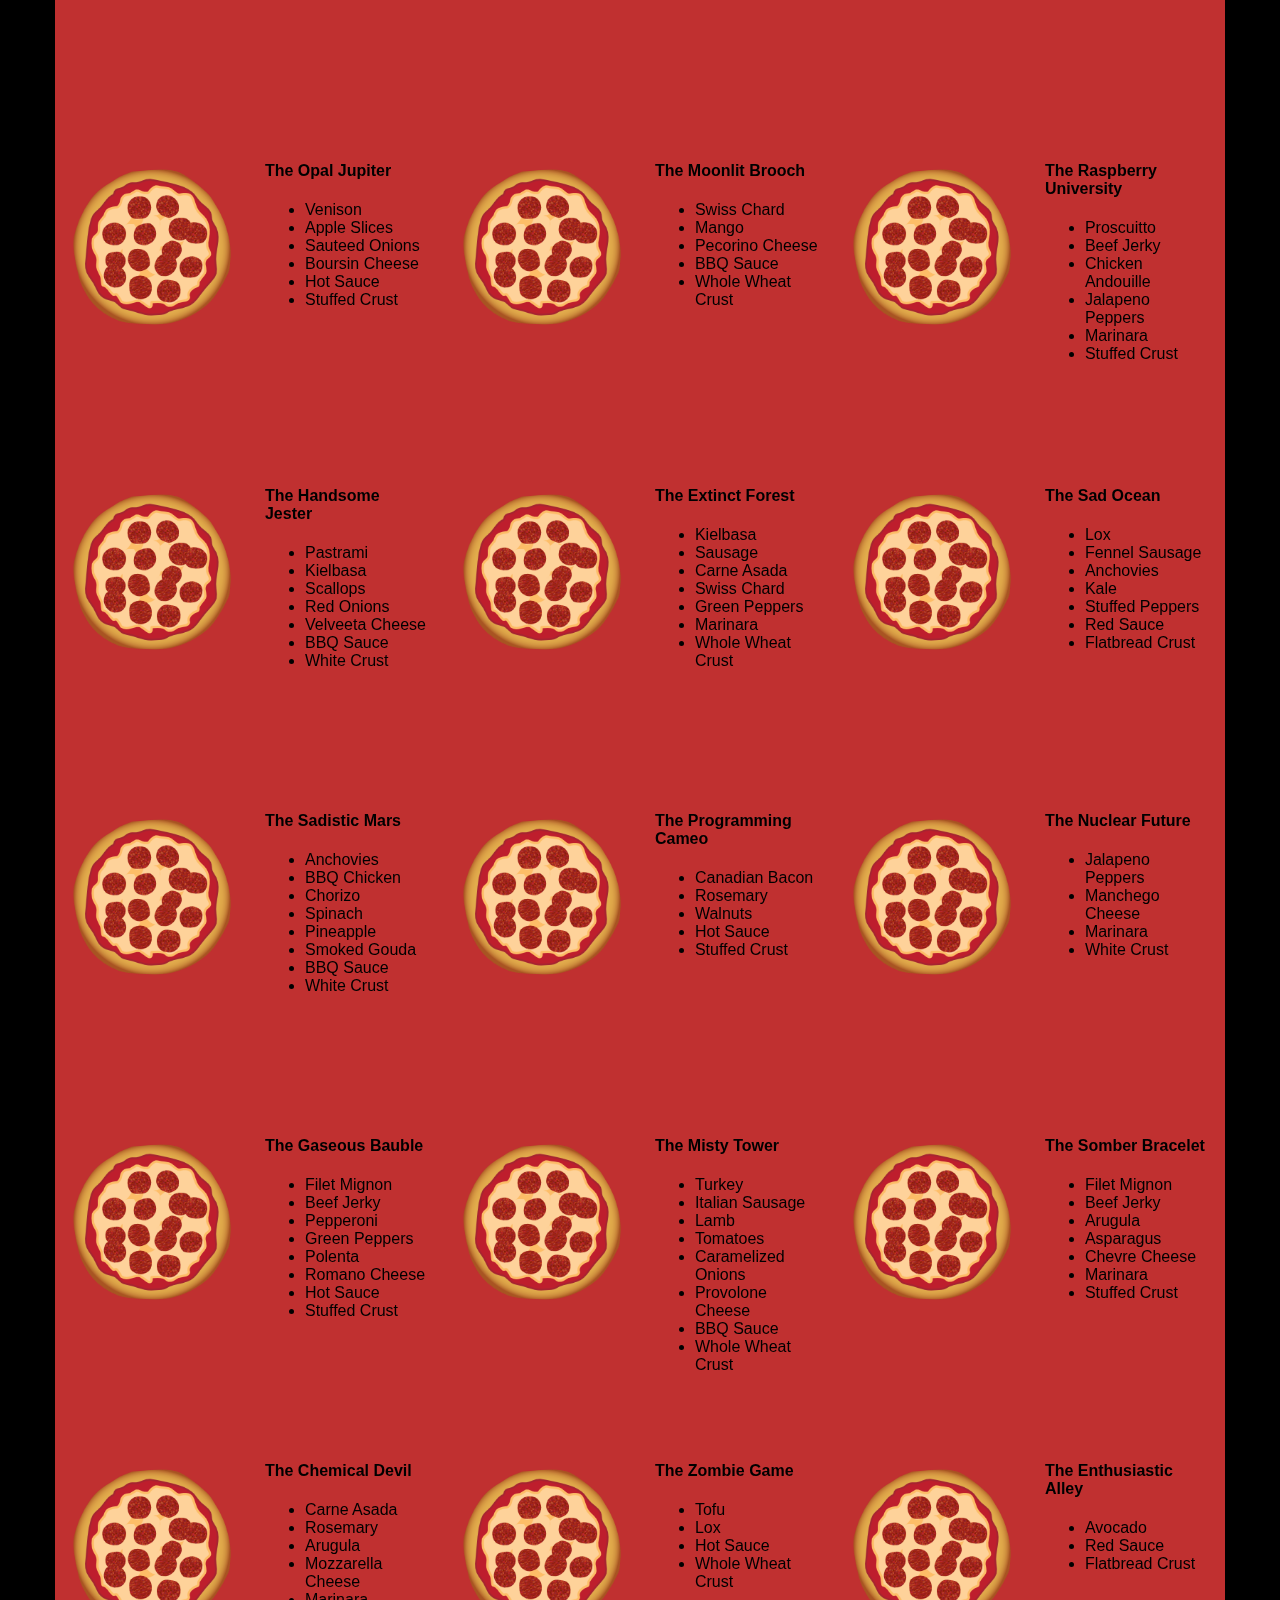
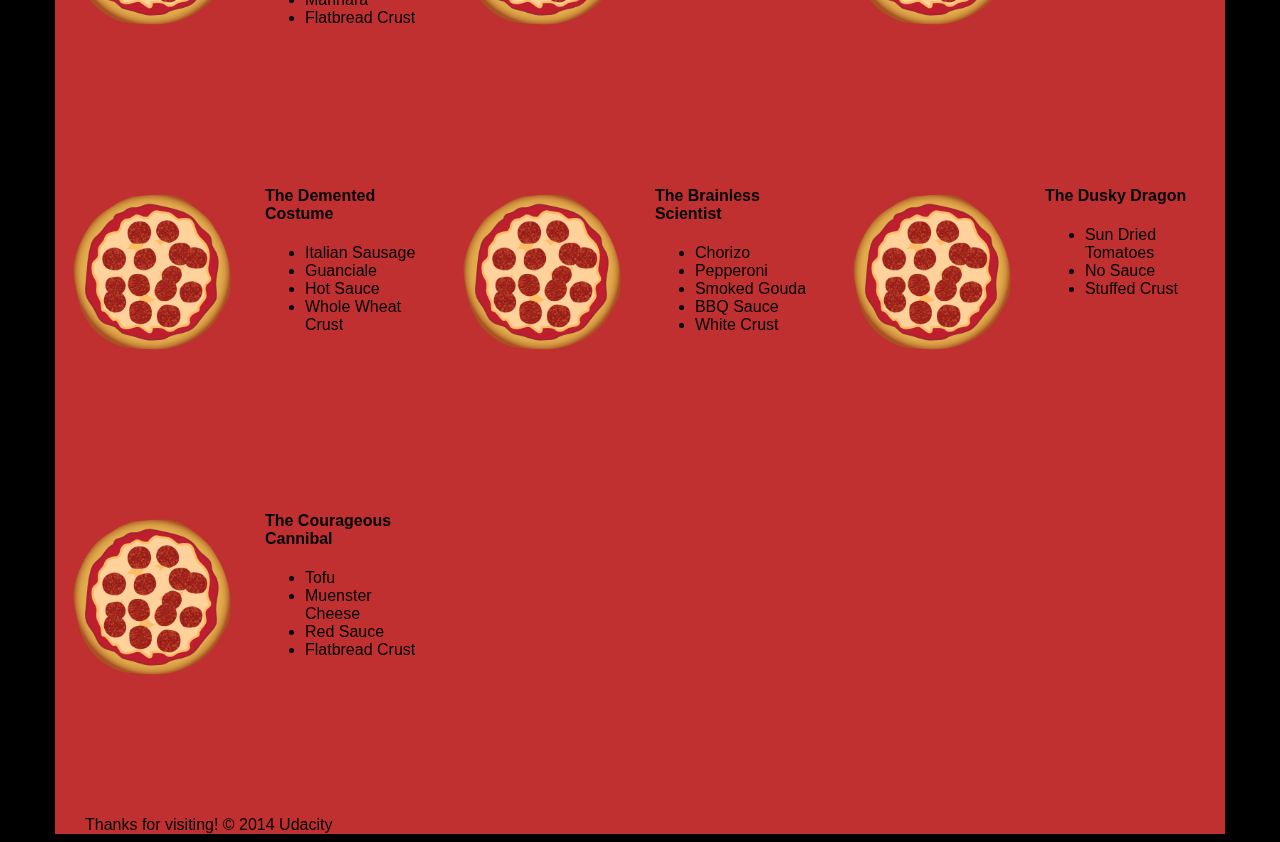
==== commit d7d677e2: "added jQuery link since I use jQuery to create the array of .mover class" ====
--- a/views/pizza.html
+++ b/views/pizza.html
@@ -137,6 +137,7 @@
     </div>
     <div id="footer" class="col-md-12">Thanks for visiting! &copy; 2014 Udacity</div>
   </div>
+  <script src="https://ajax.googleapis.com/ajax/libs/jquery/2.1.3/jquery.min.js"></script>
   <script type="text/javascript" src="js/main.js"></script>
 </body>
 
--- a/views/css/style.css
+++ b/views/css/style.css
@@ -33,6 +33,7 @@
   position: fixed;
   width: 256px;
   z-index: -1;
+  backface-visibility: hidden;
 }
 
 .randomPizzaContainer {
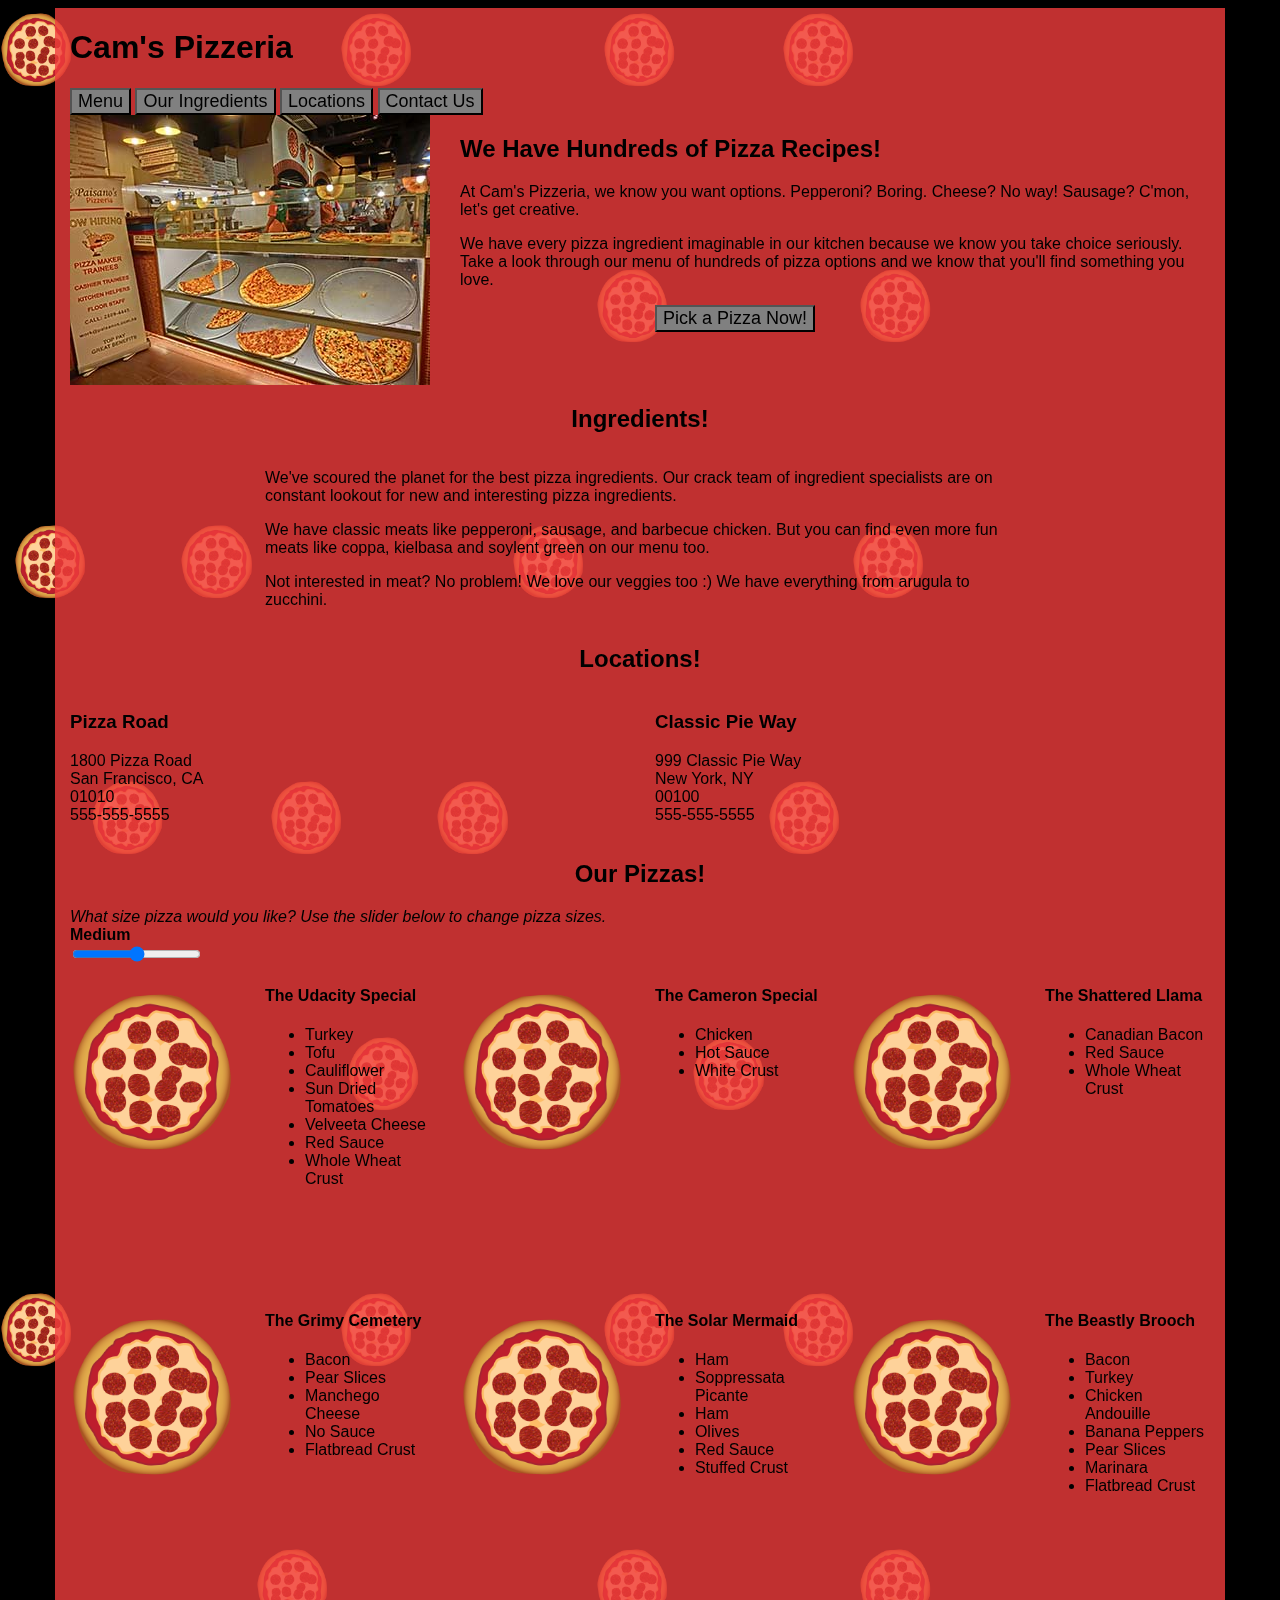
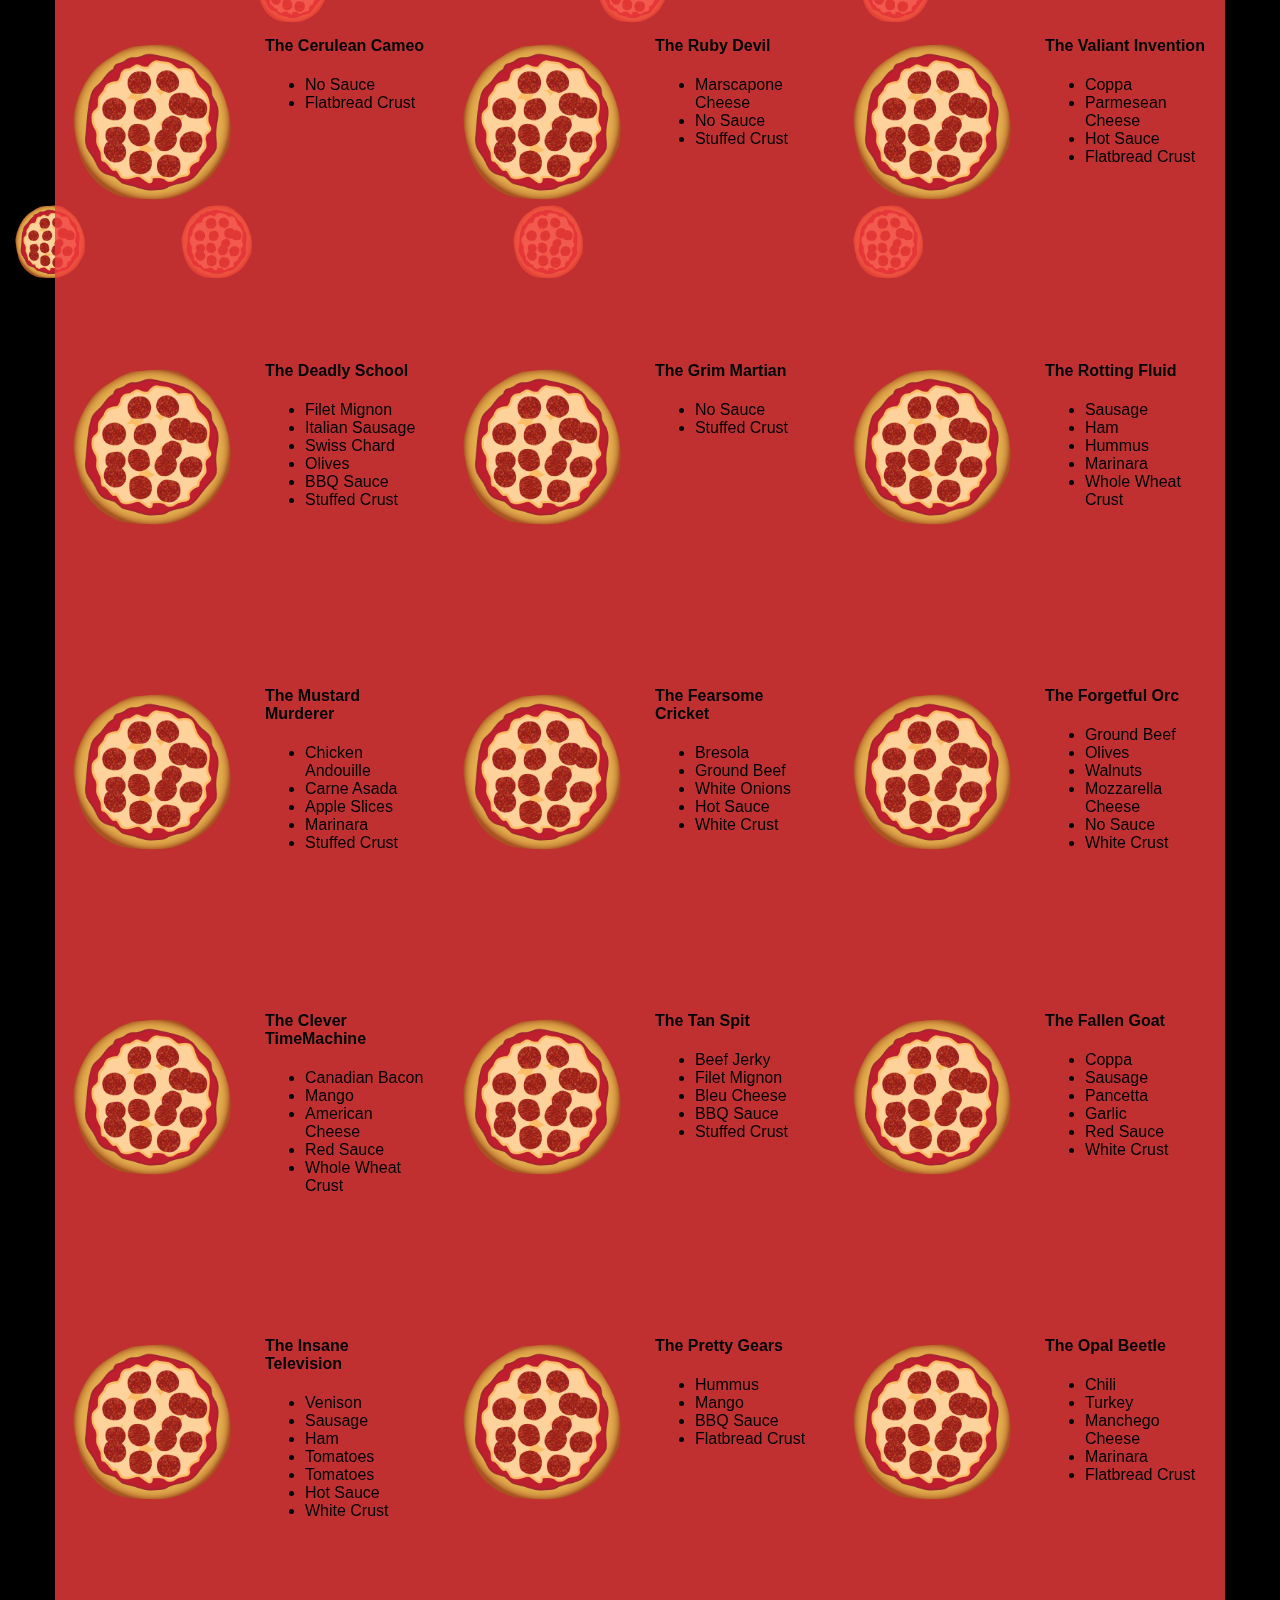
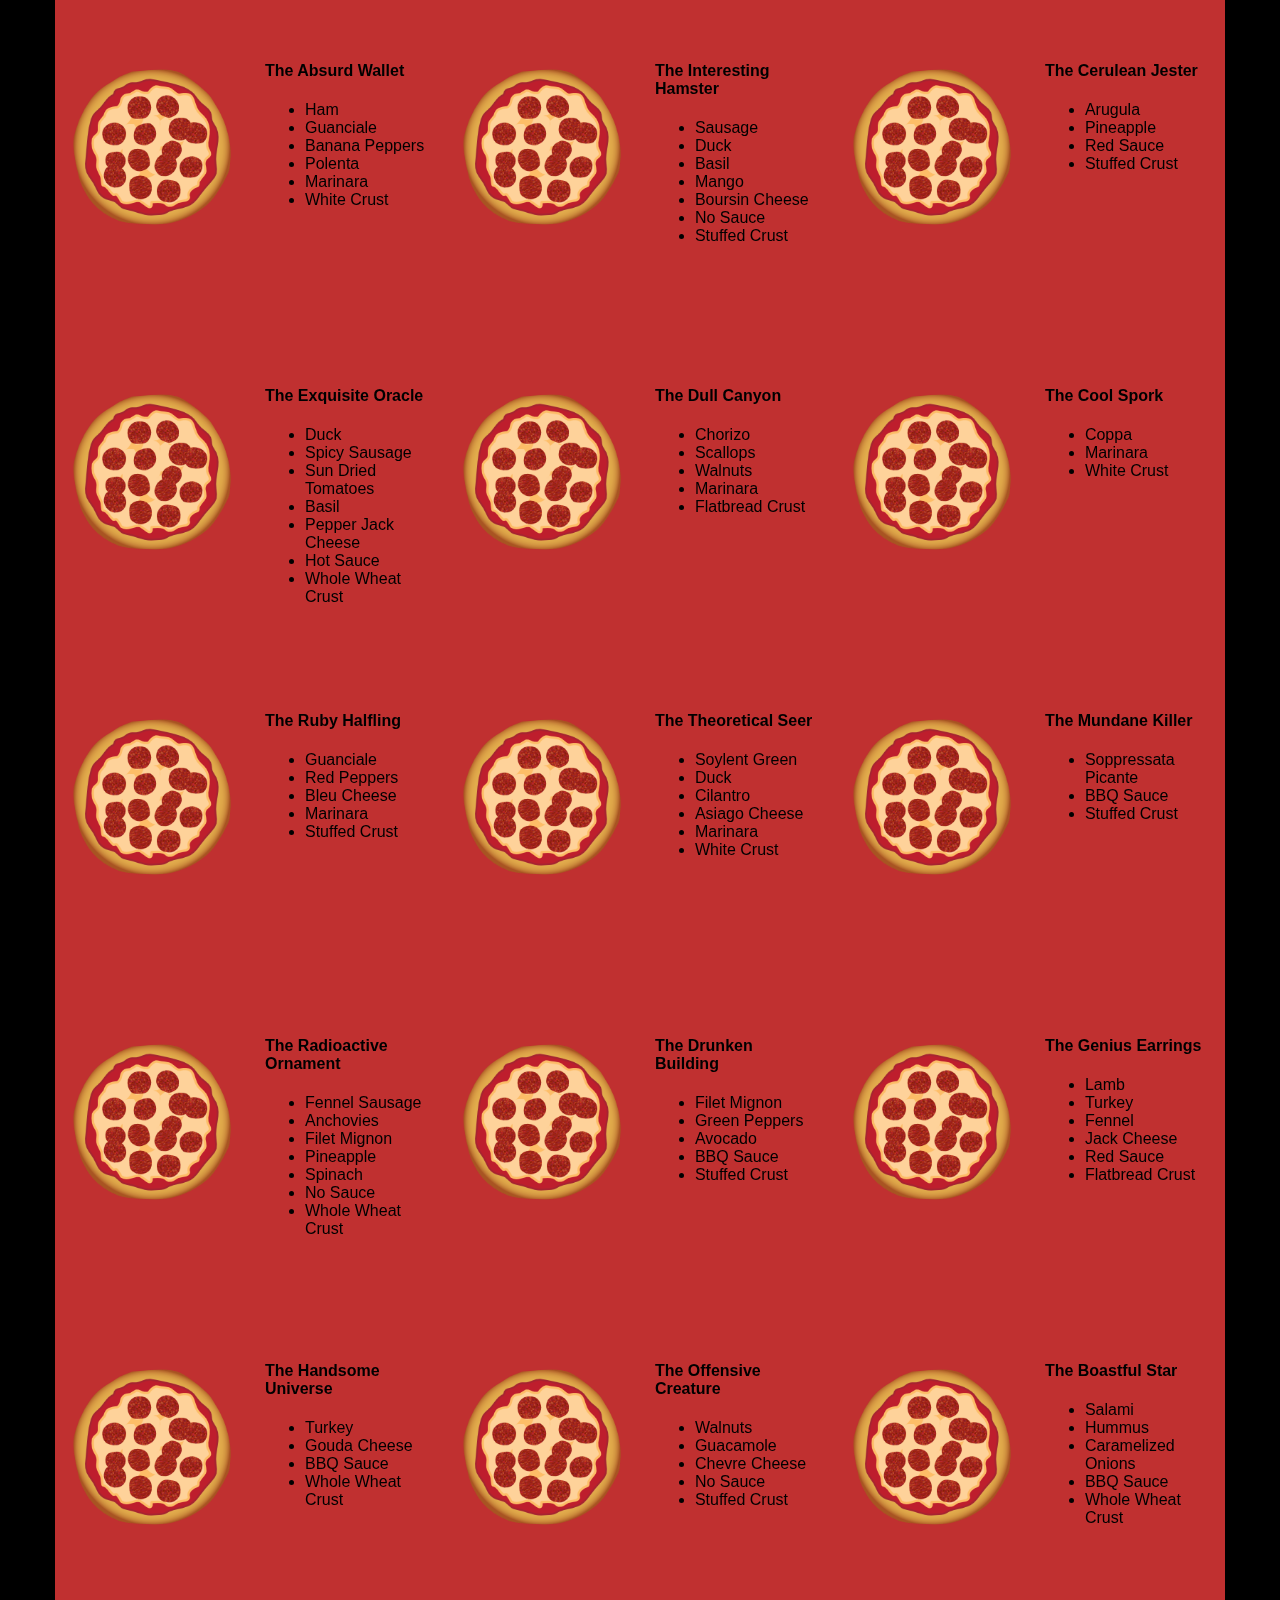
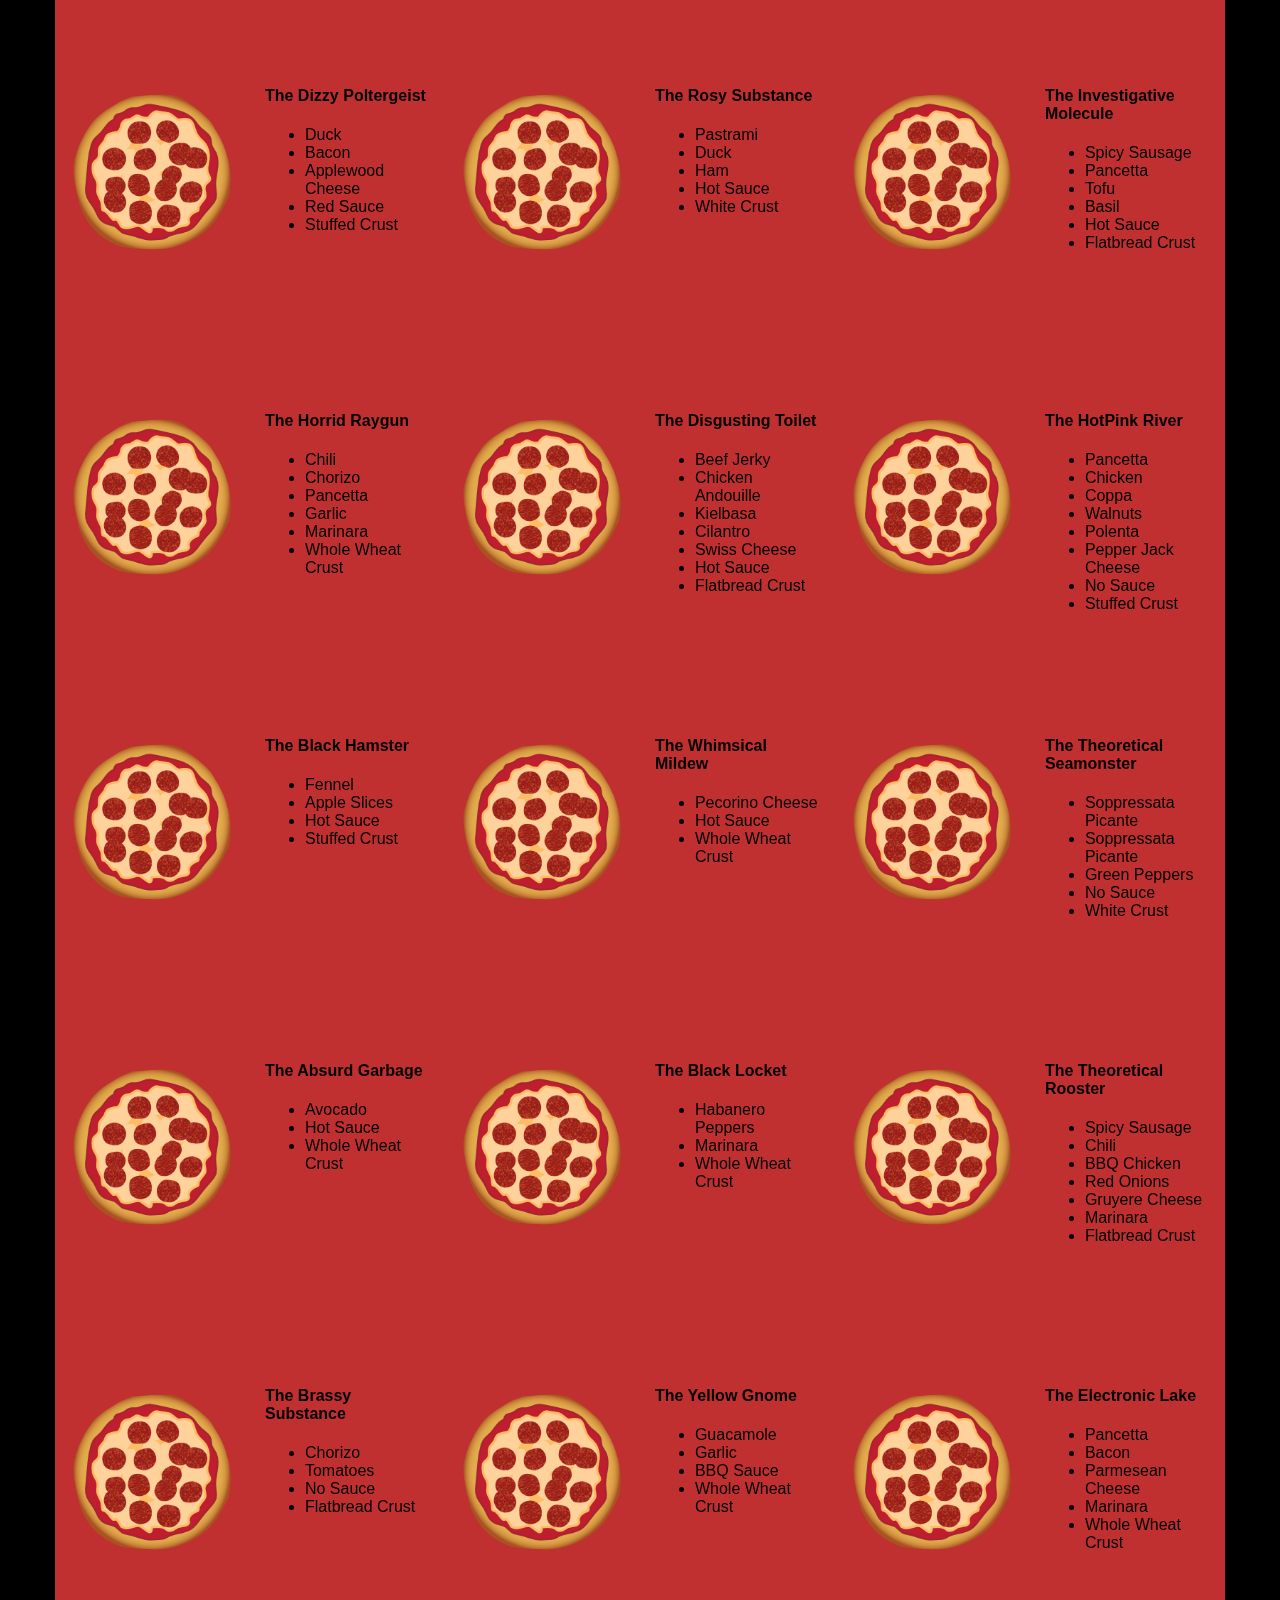
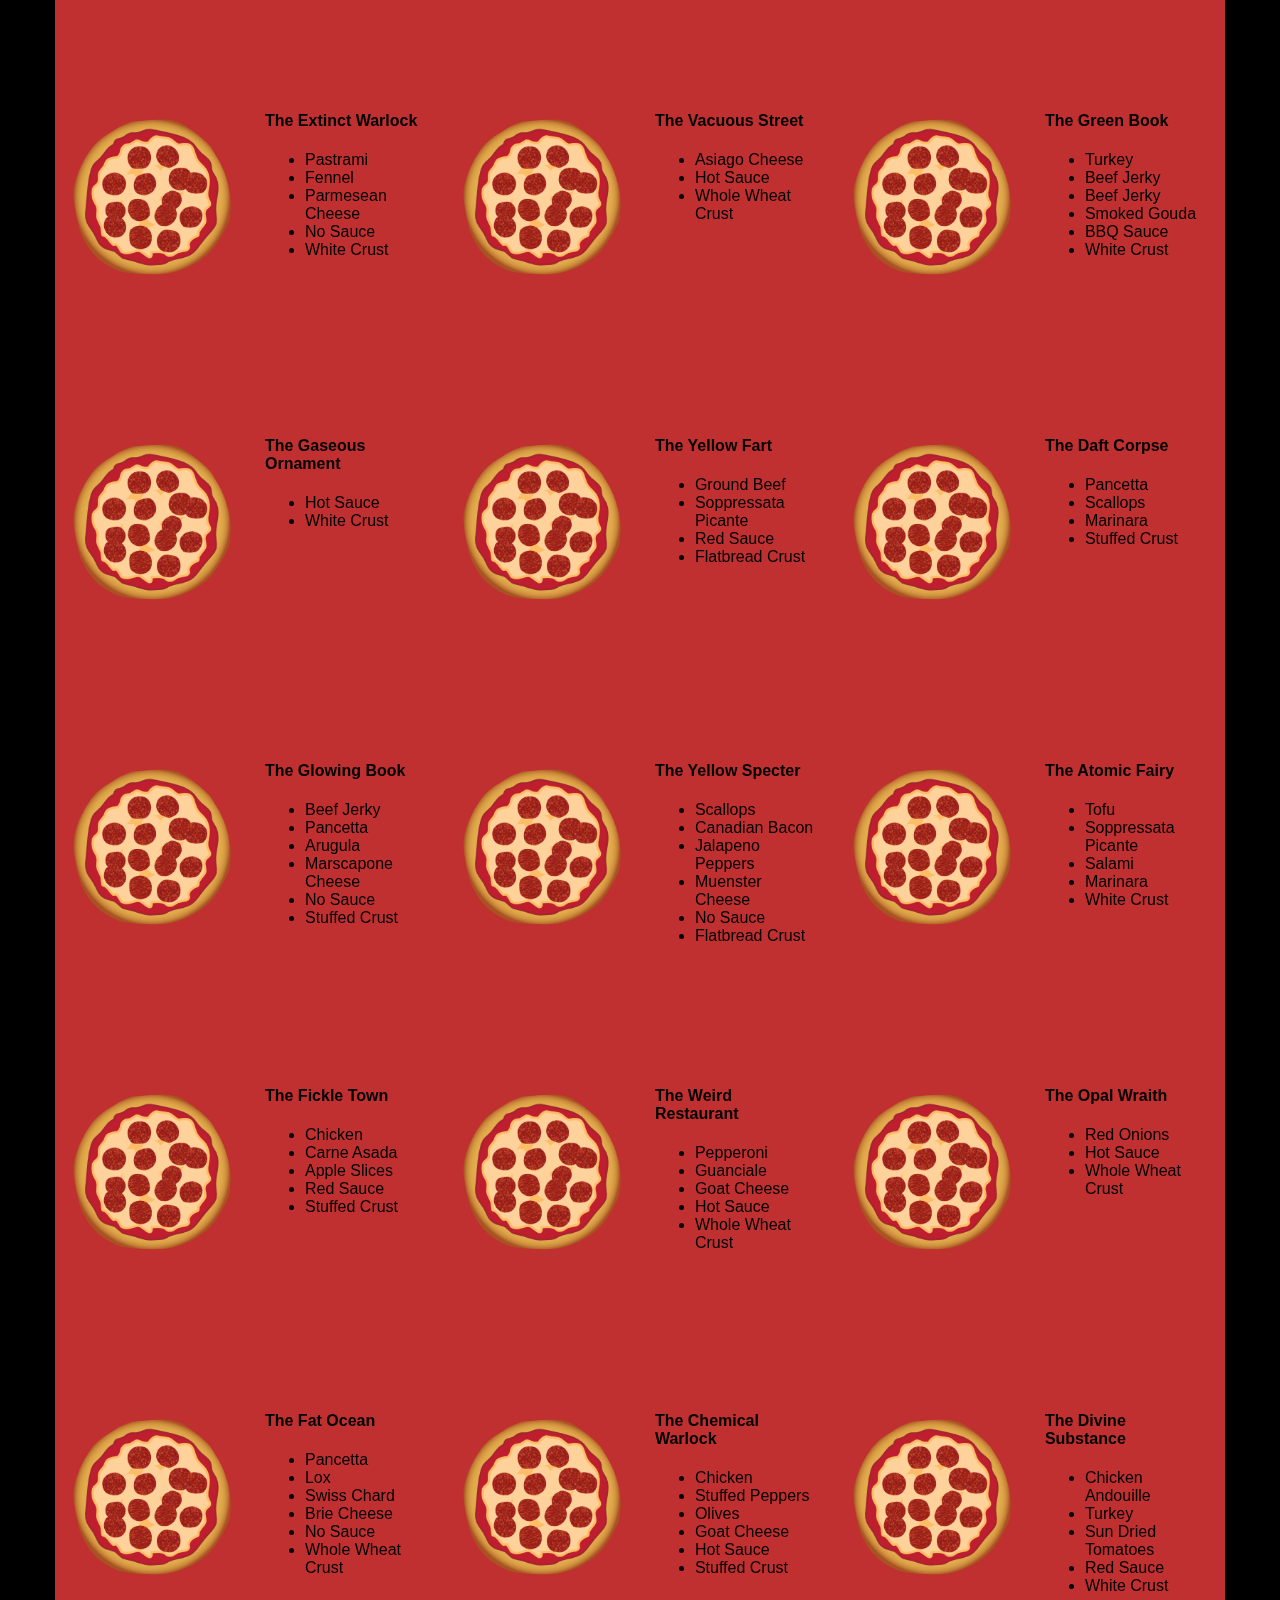
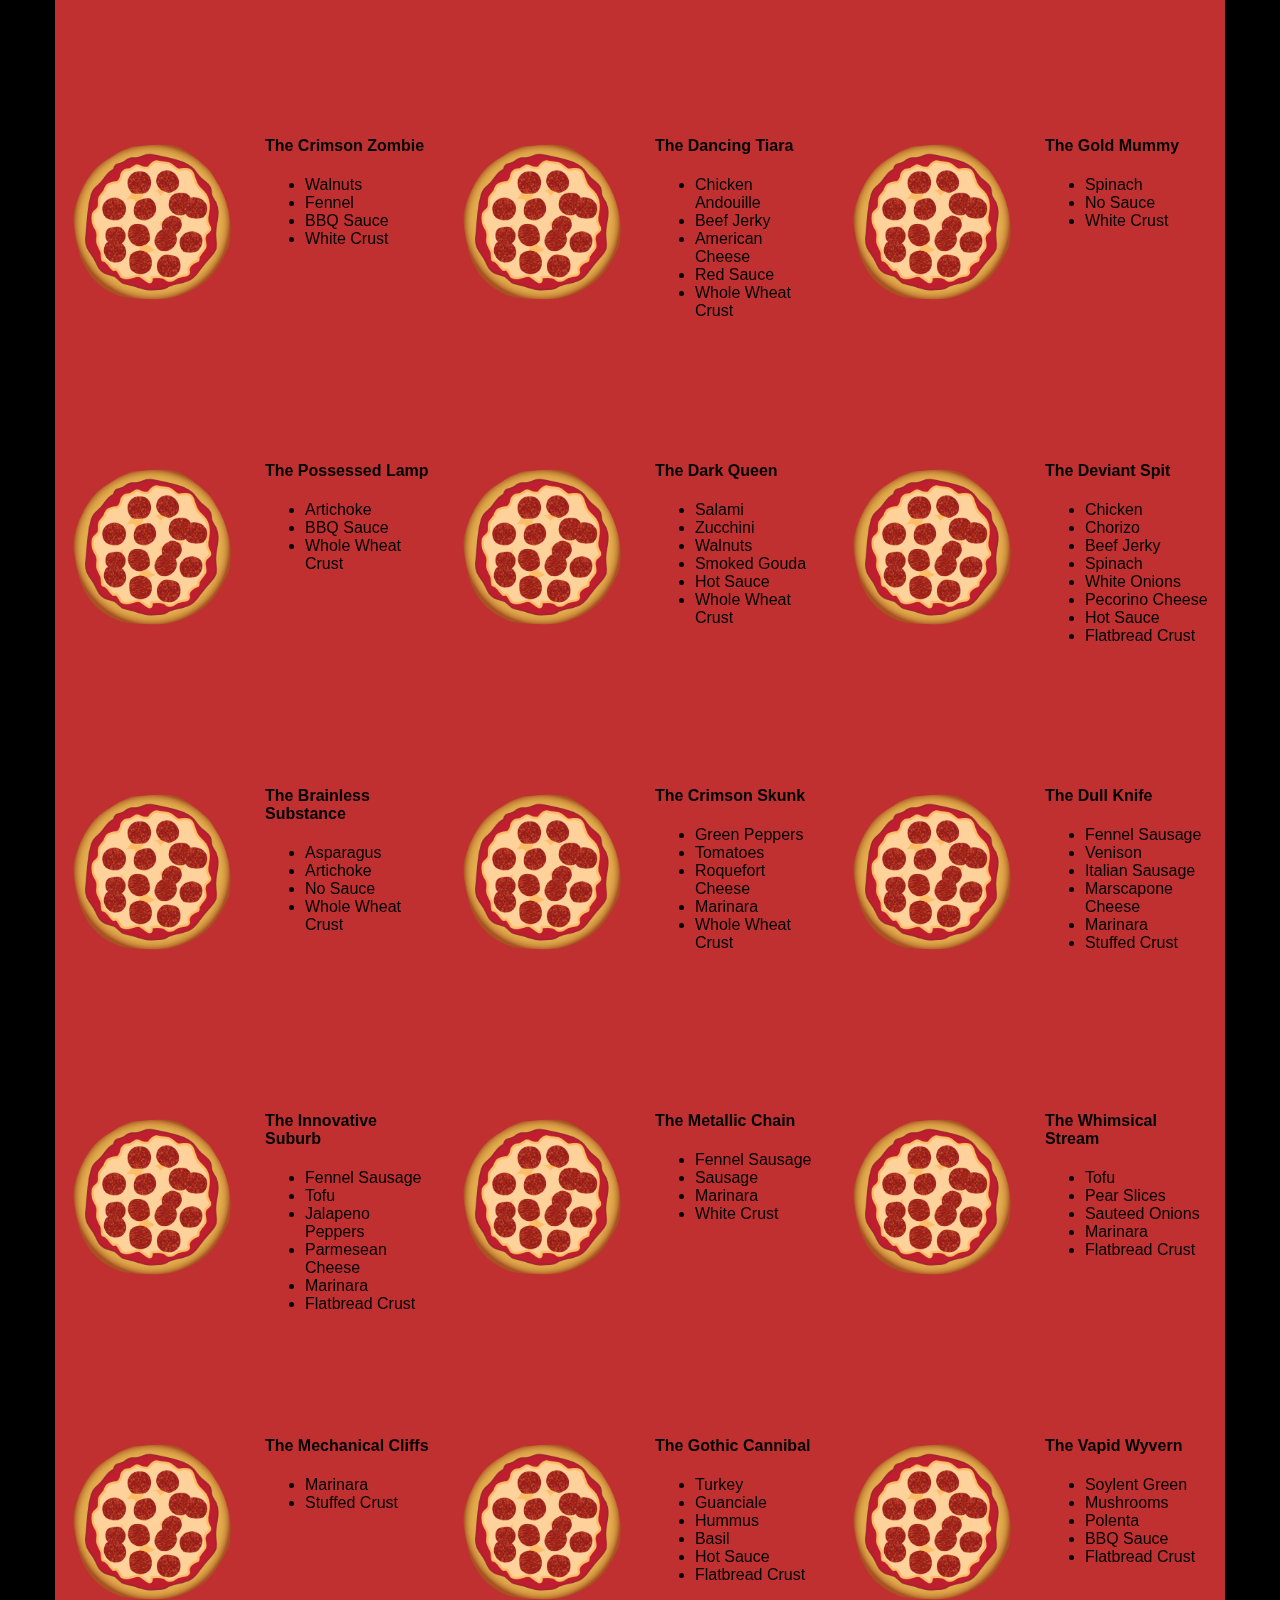
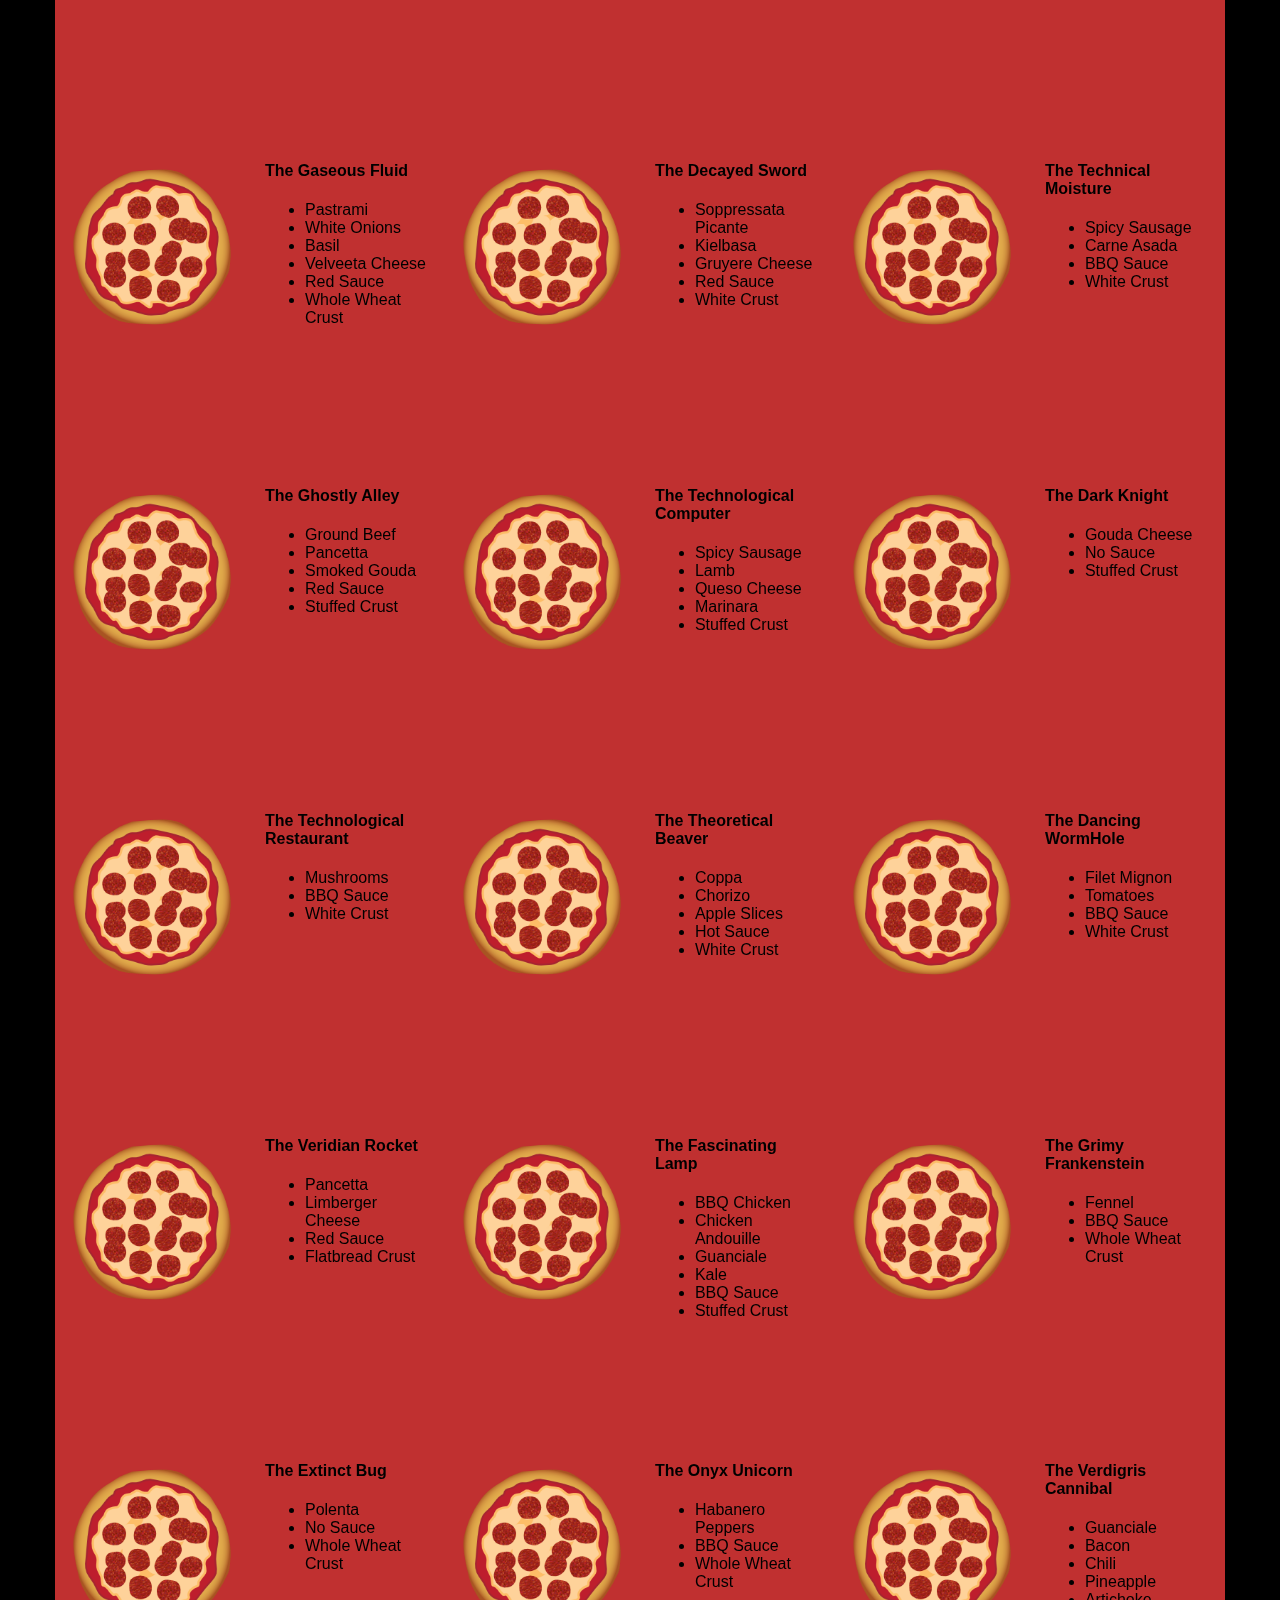
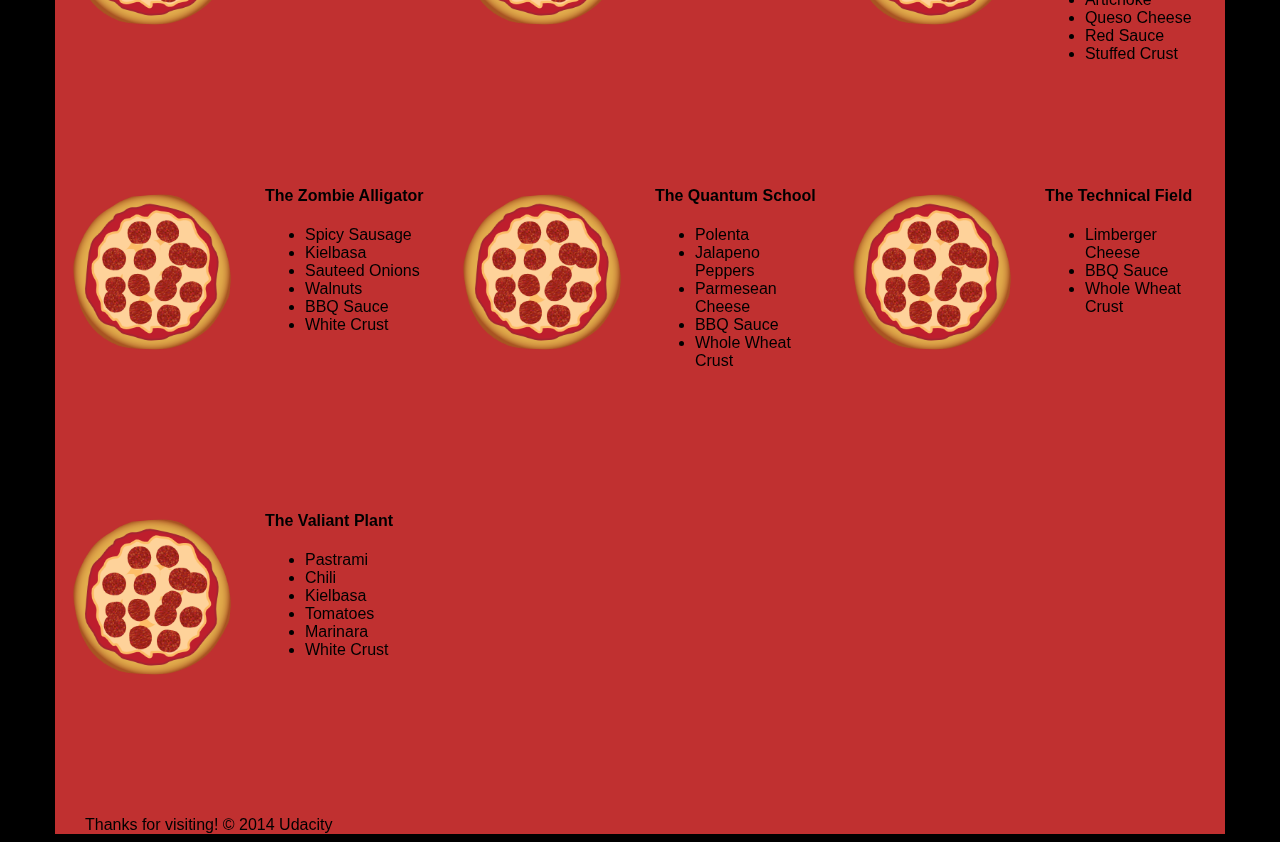
==== commit c2a54792: "changed jquery file position" ====
--- a/views/pizza.html
+++ b/views/pizza.html
@@ -3,6 +3,7 @@
 <head>  
   <link rel="stylesheet" href="css/style.css">
   <link rel="stylesheet" href="css/bootstrap-grid.css">
+  <script src="https://ajax.googleapis.com/ajax/libs/jquery/2.1.3/jquery.min.js"></script>
 </head>
 
 <body>
@@ -137,8 +138,7 @@
     </div>
     <div id="footer" class="col-md-12">Thanks for visiting! &copy; 2014 Udacity</div>
   </div>
-  <script src="https://ajax.googleapis.com/ajax/libs/jquery/2.1.3/jquery.min.js"></script>
-  <script type="text/javascript" src="js/main.js"></script>
+  <script type="text/javascript" src="js/main.js"></script>  
 </body>
 
 </html>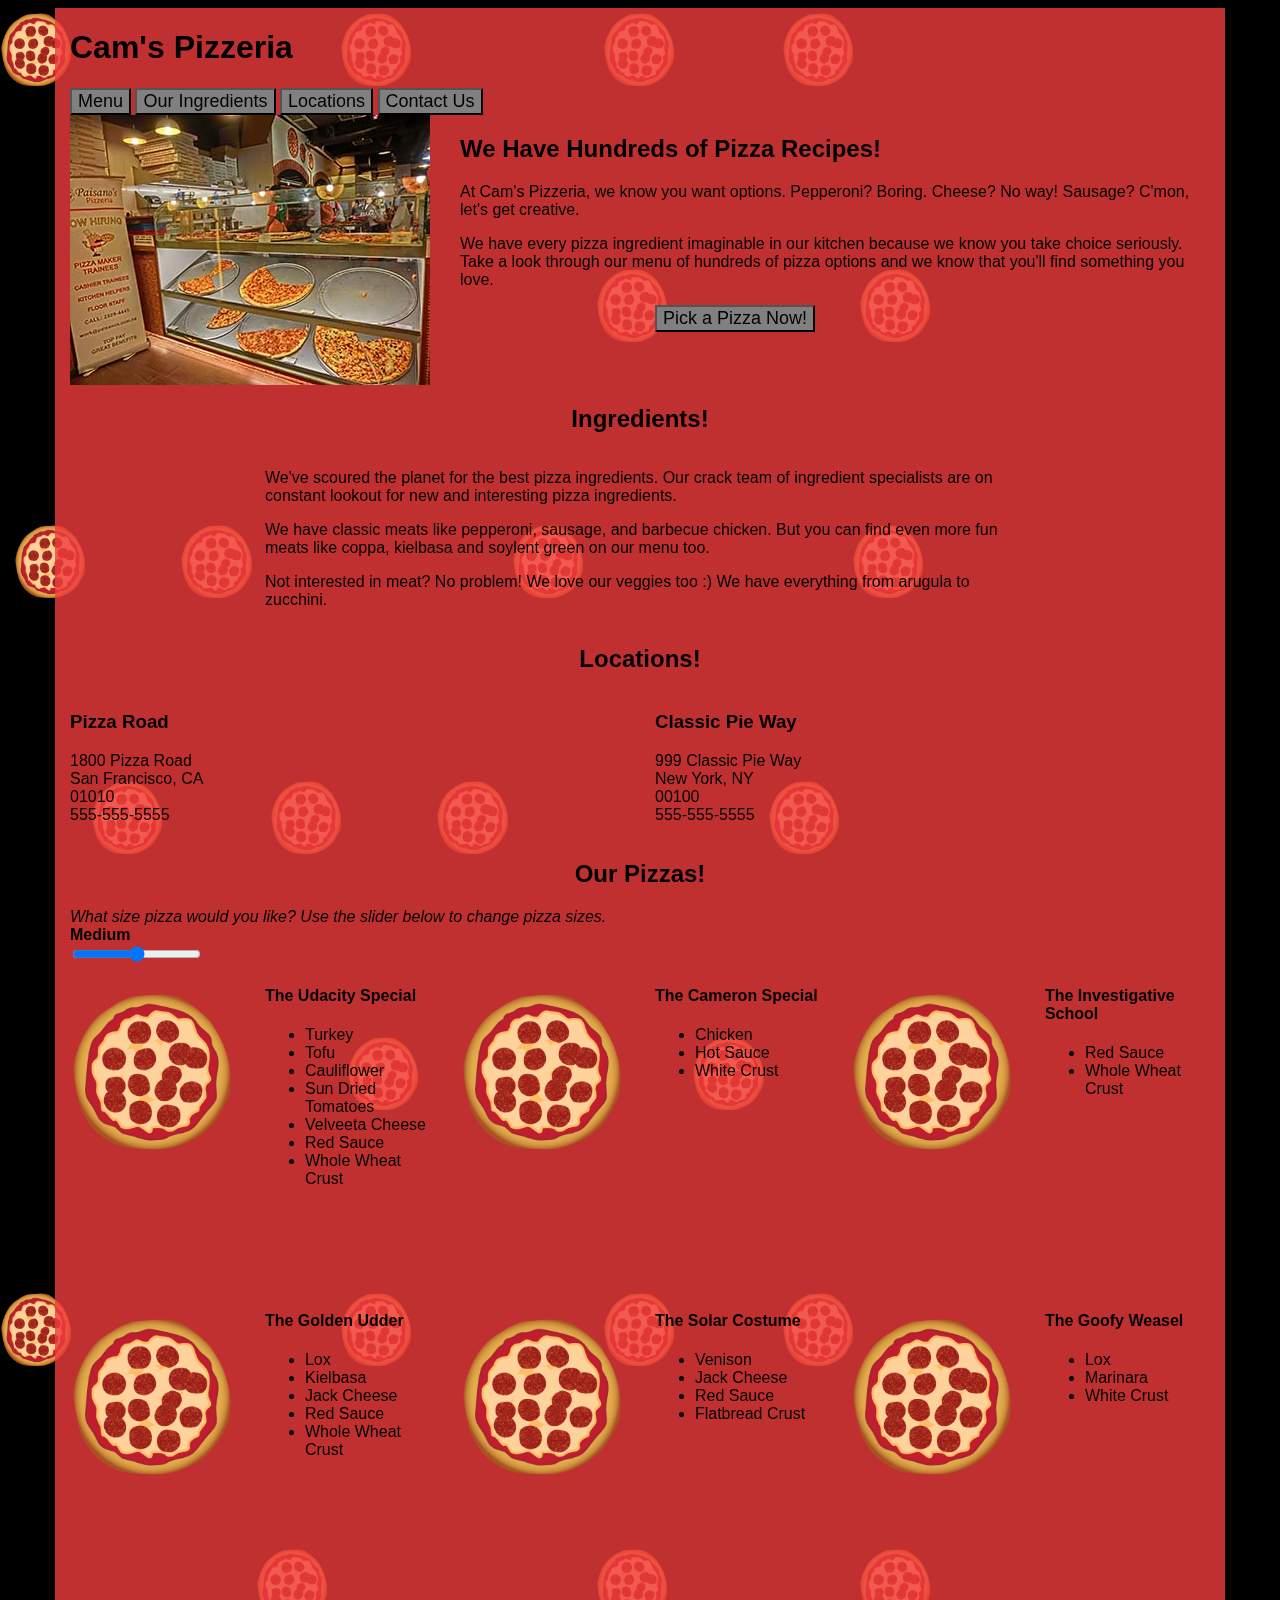
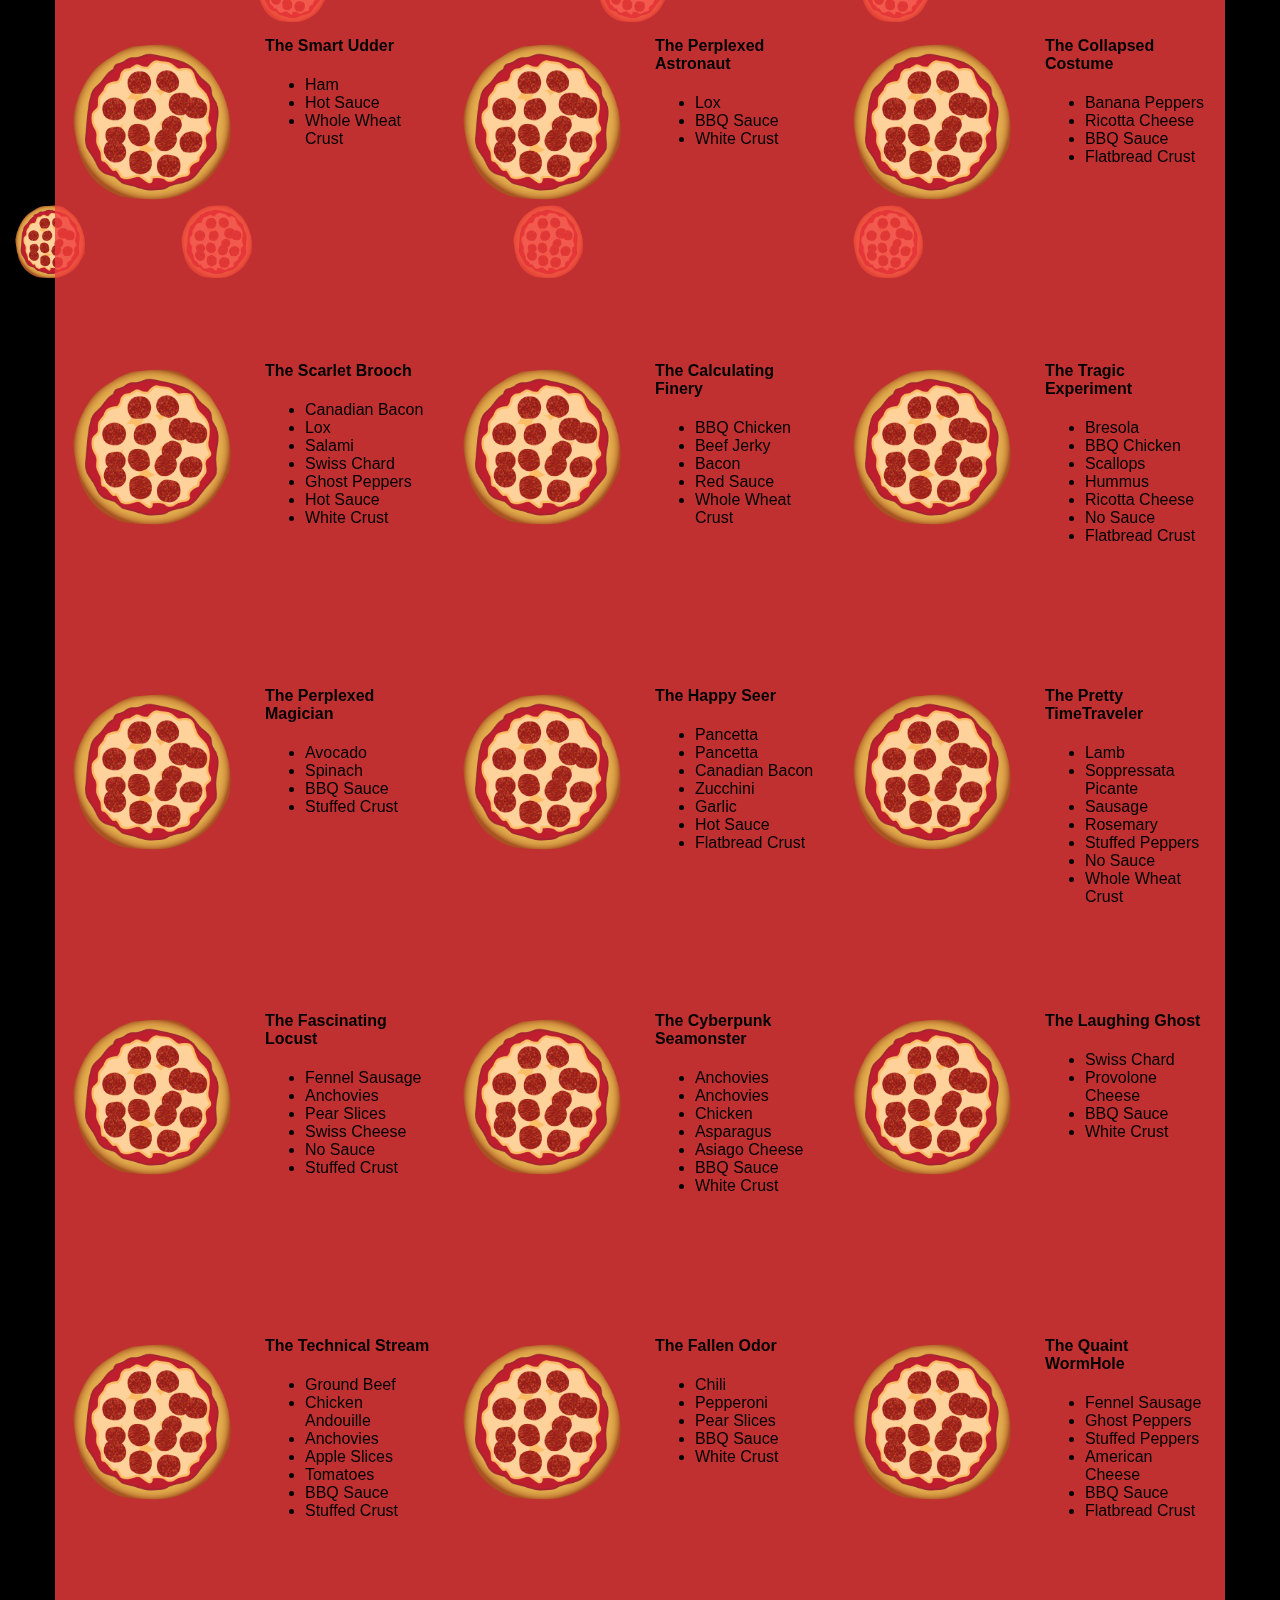
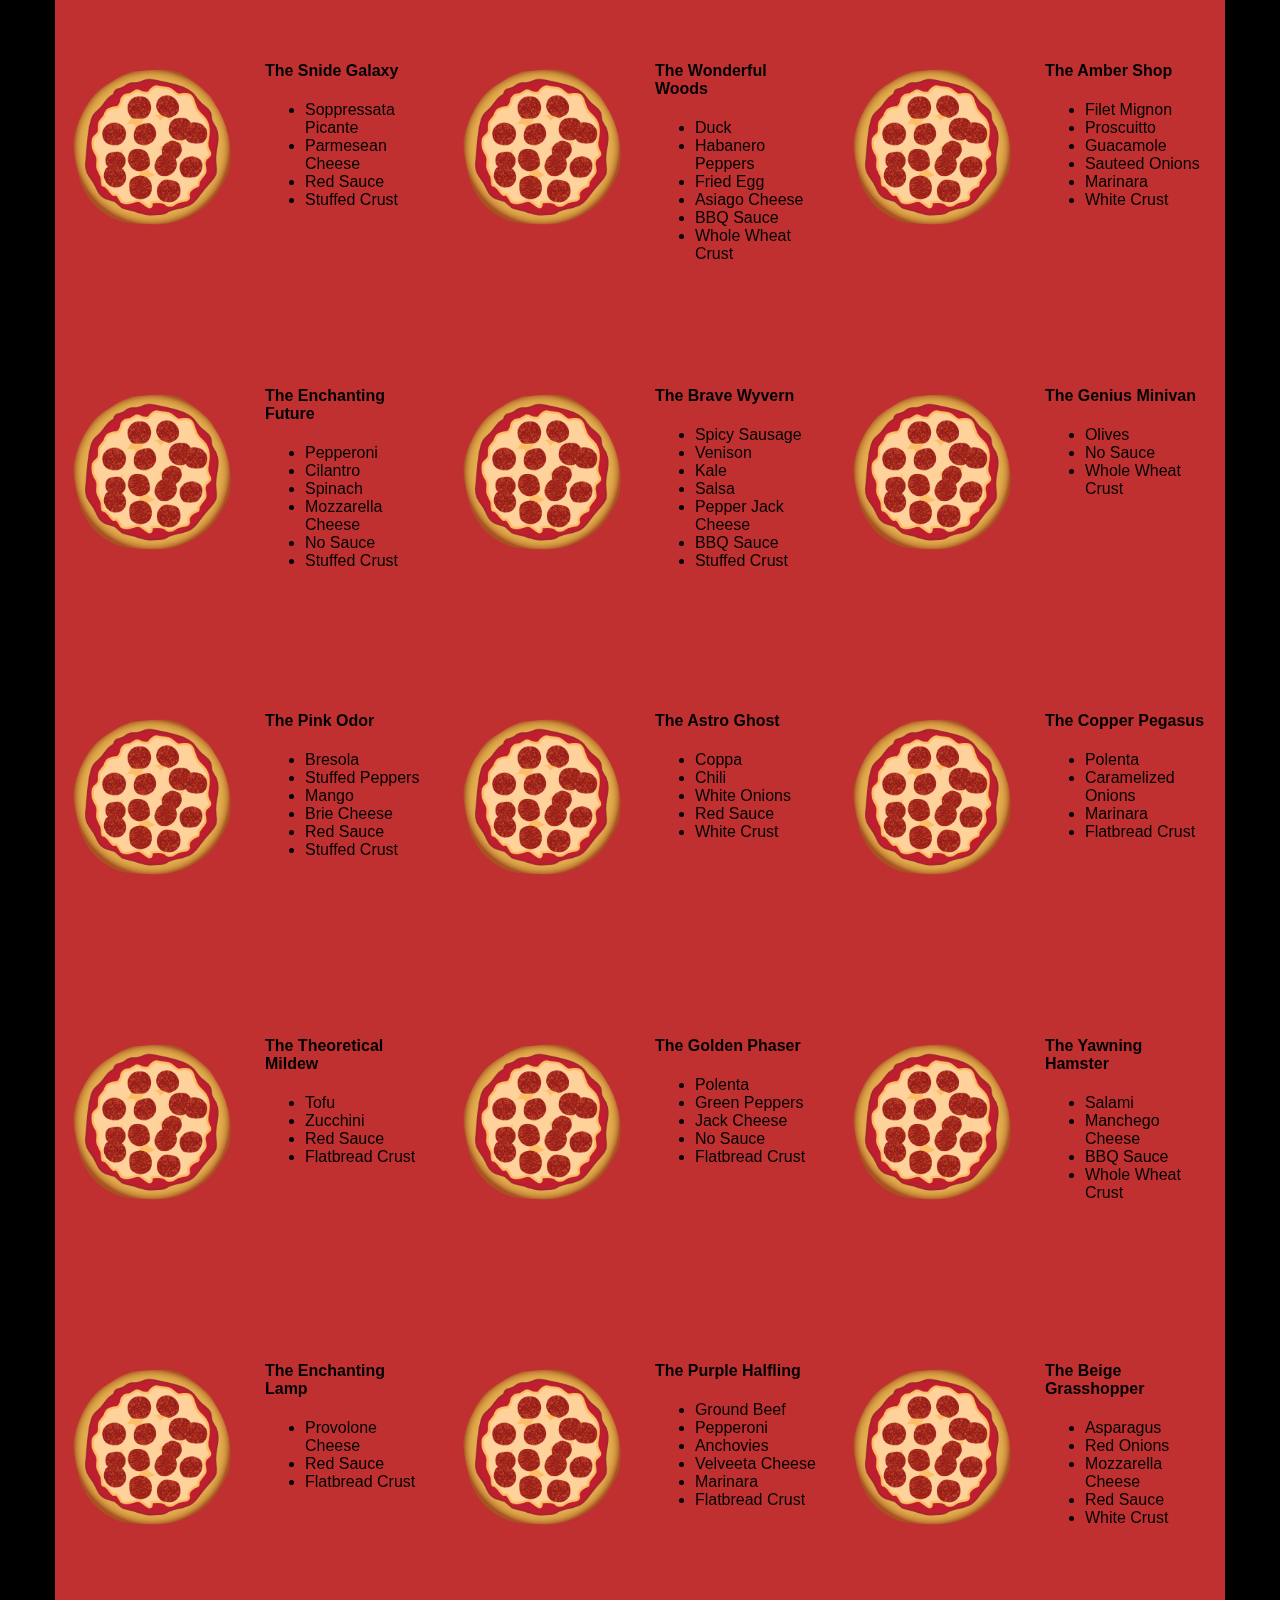
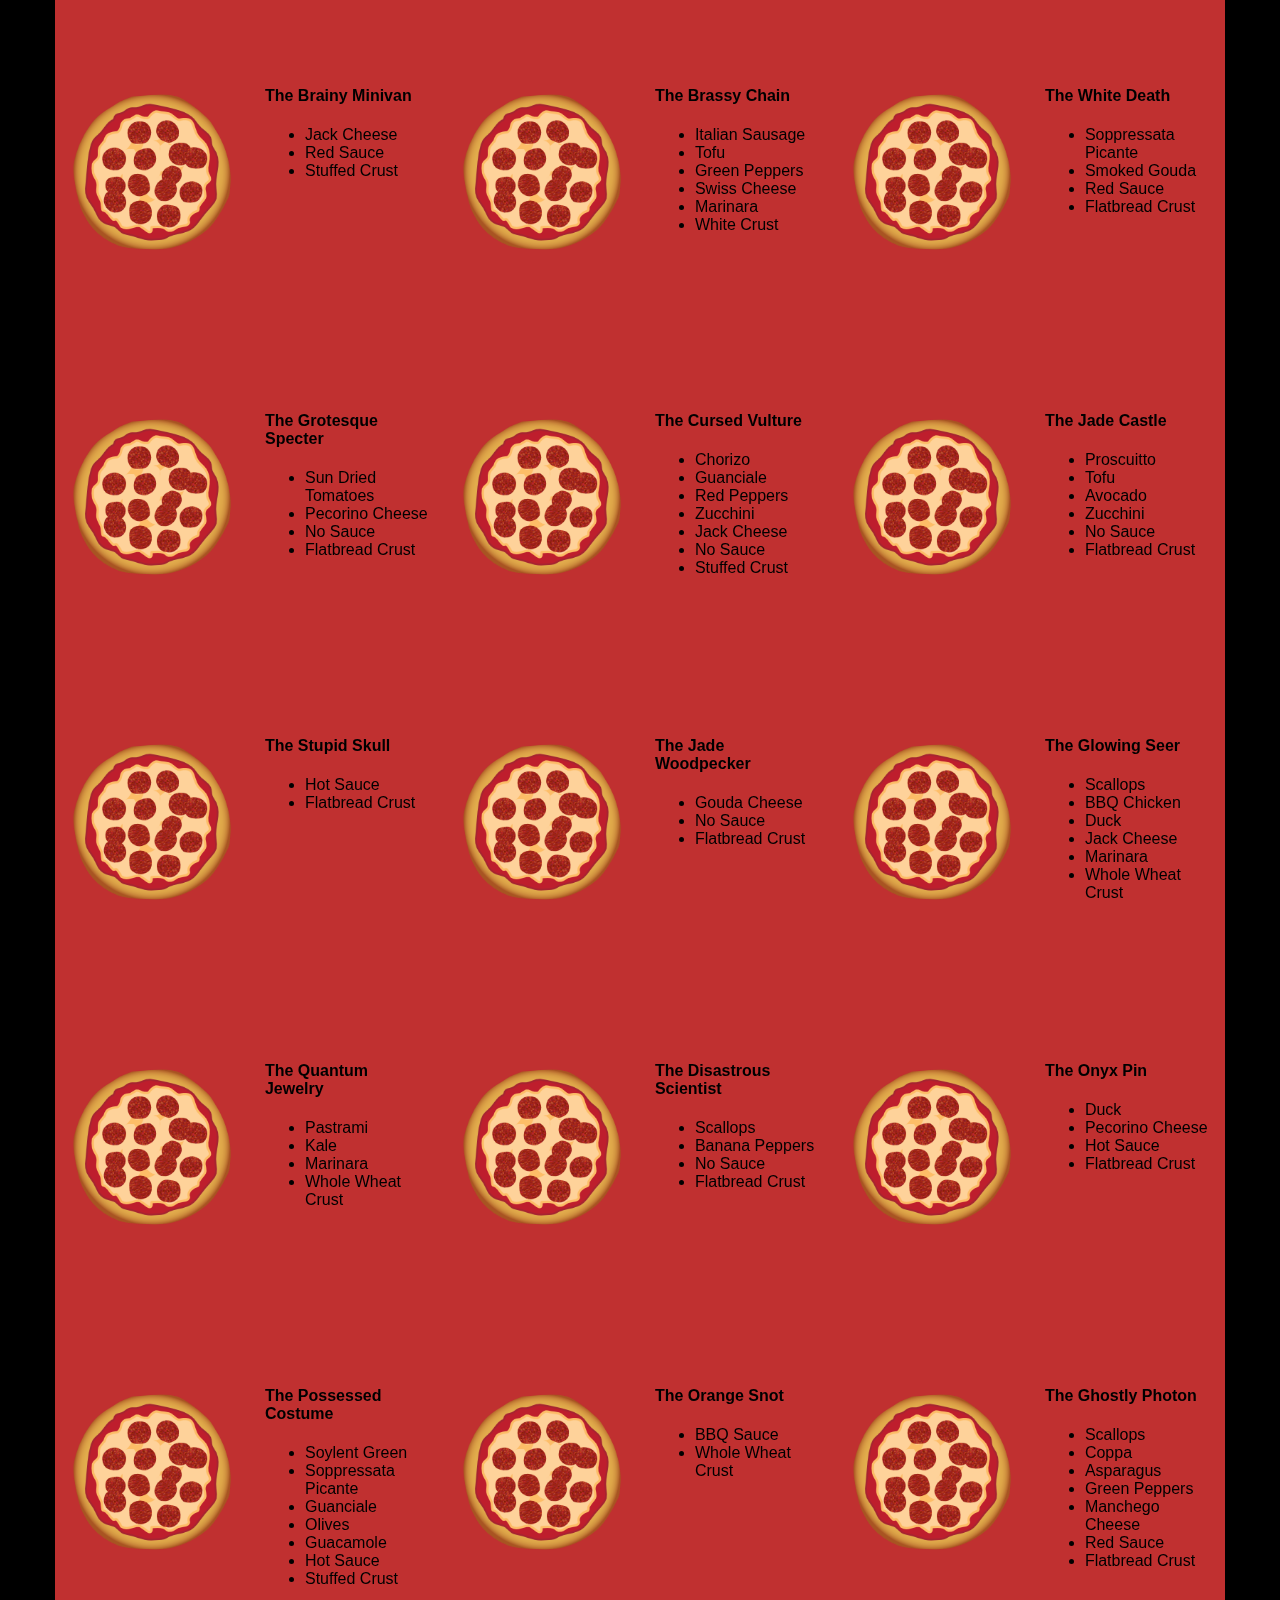
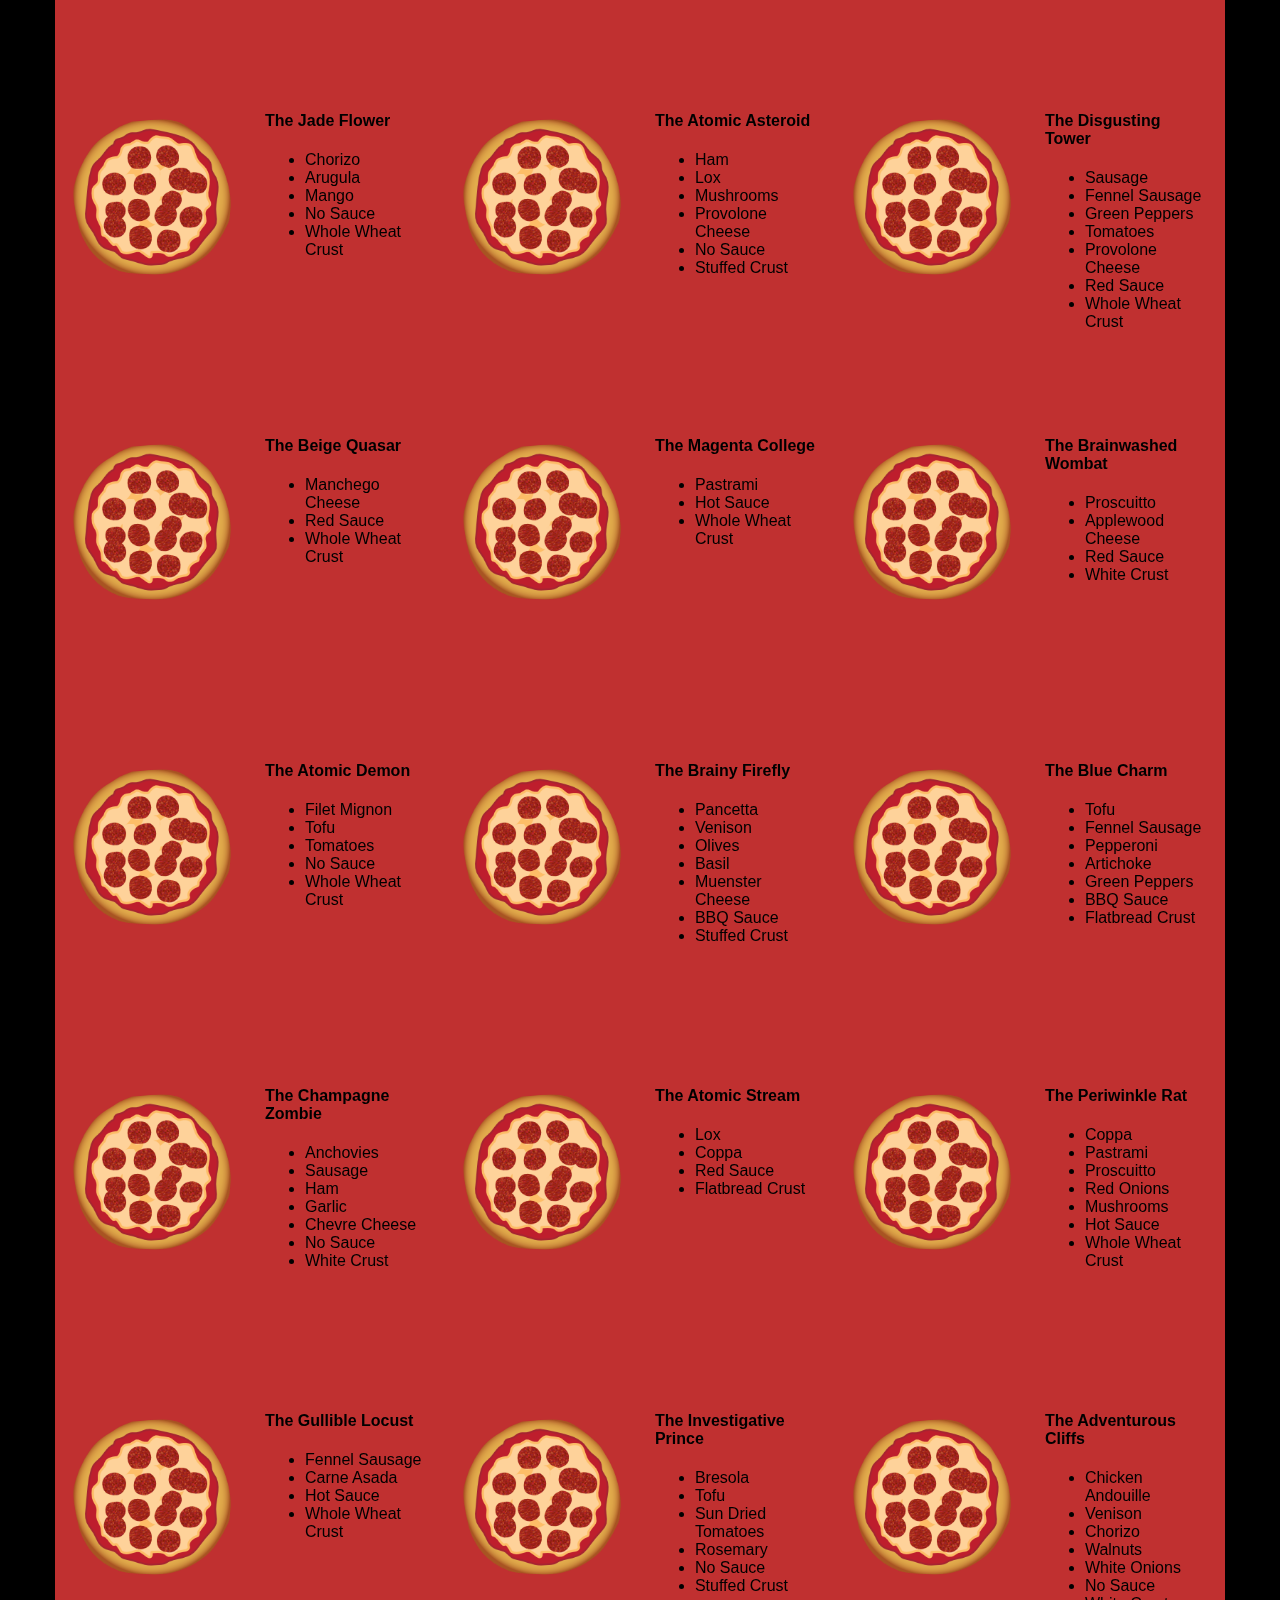
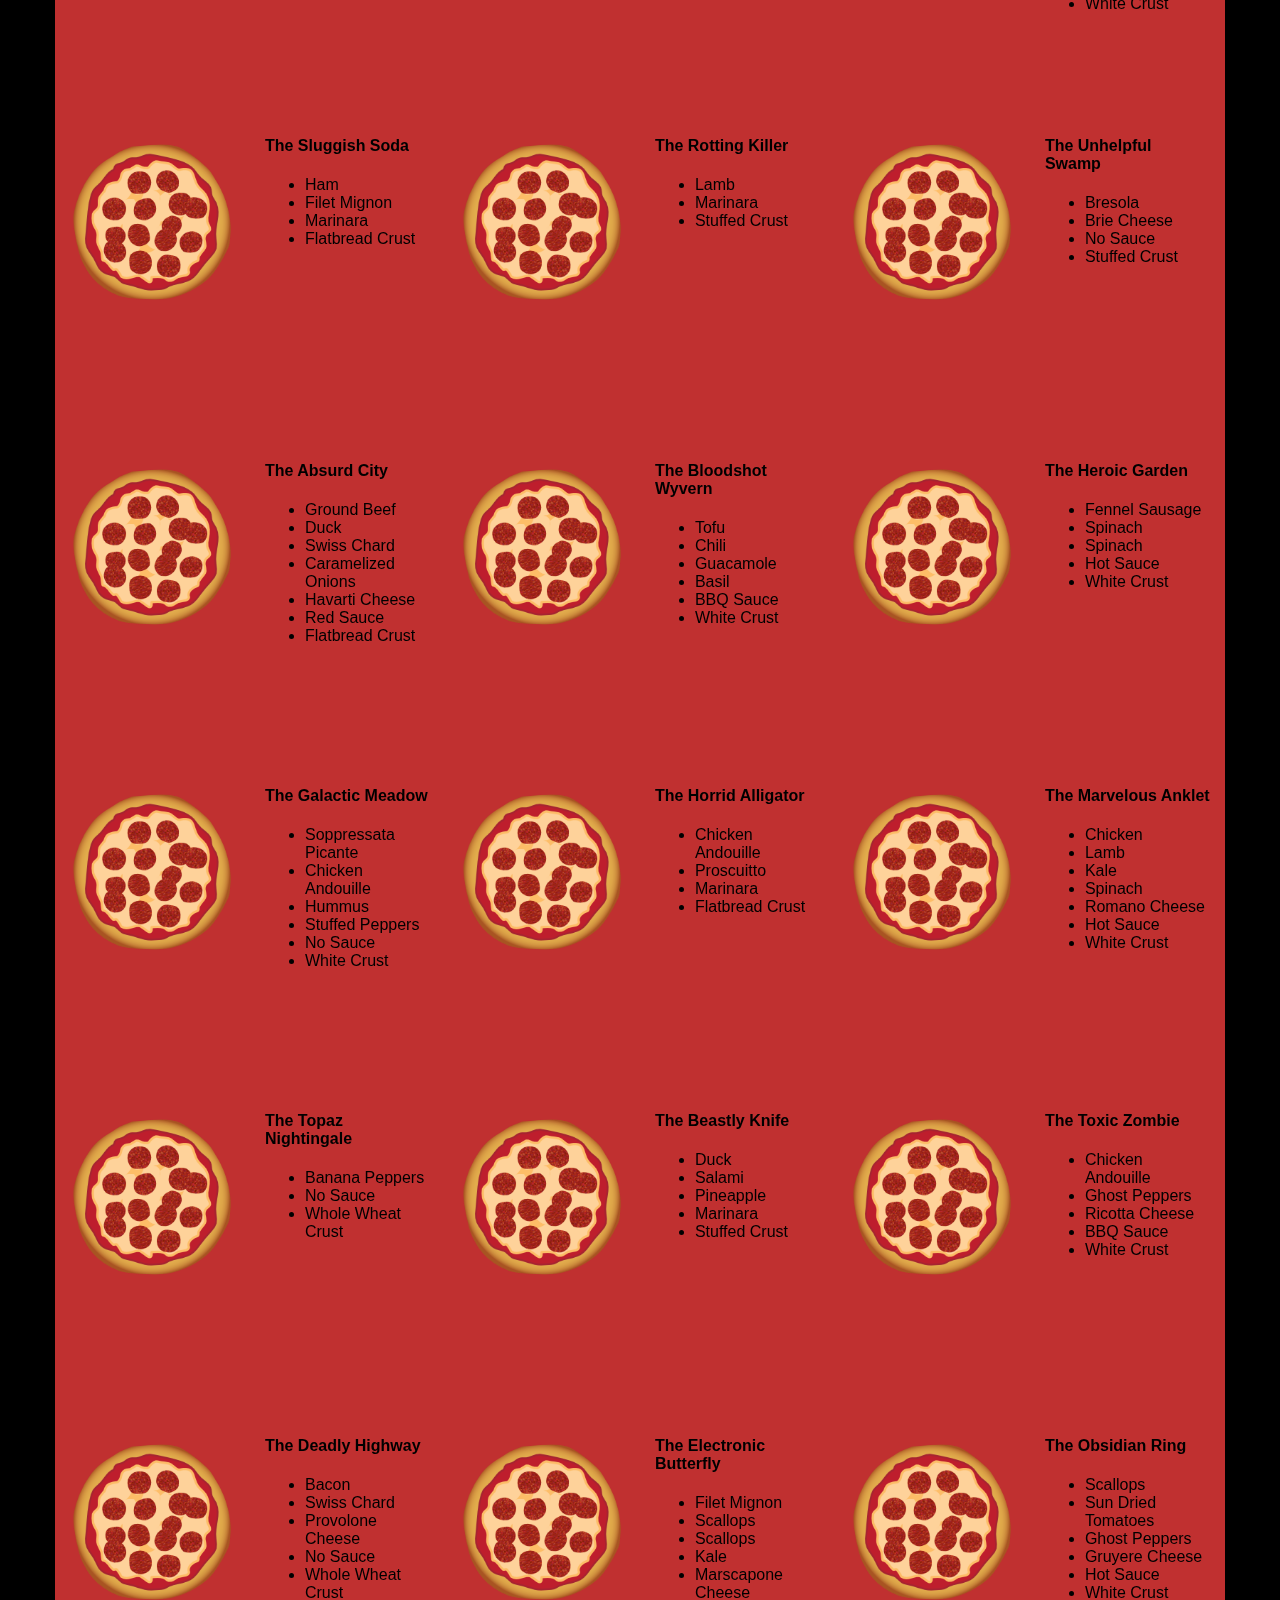
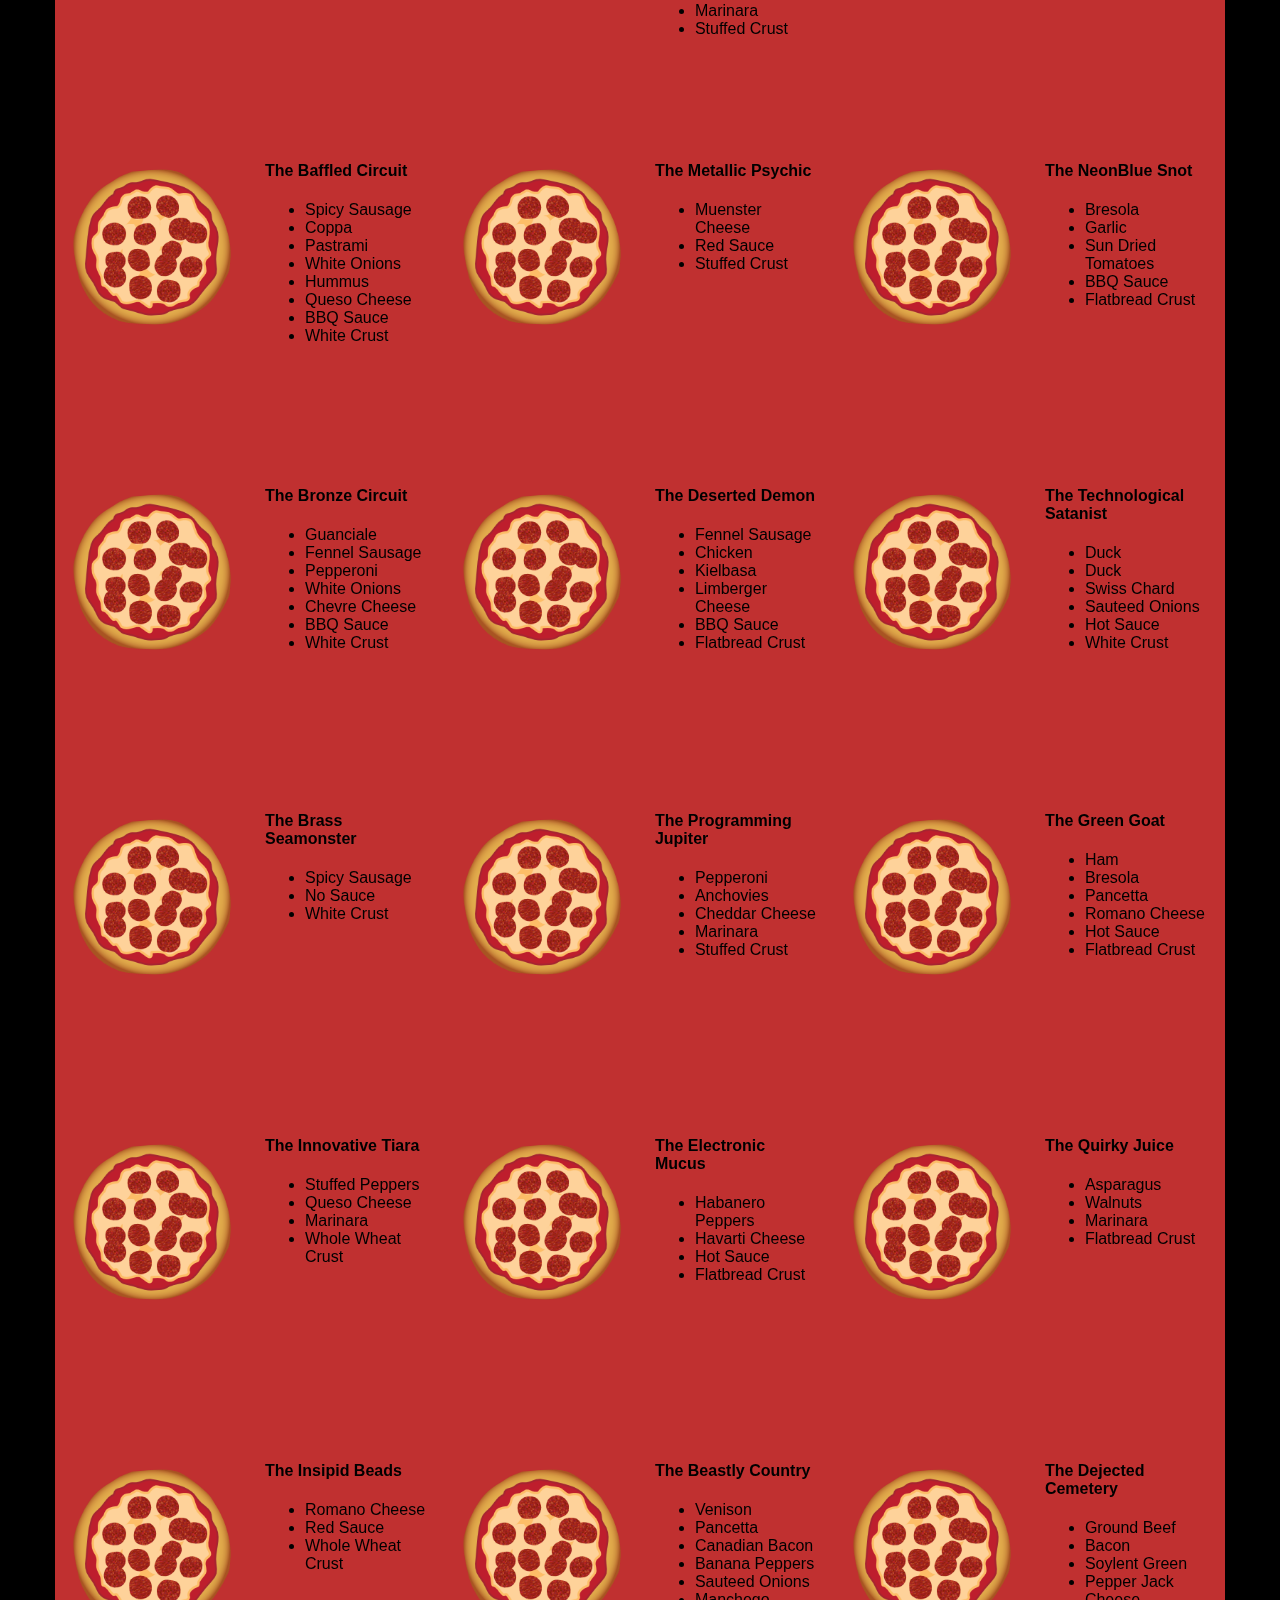
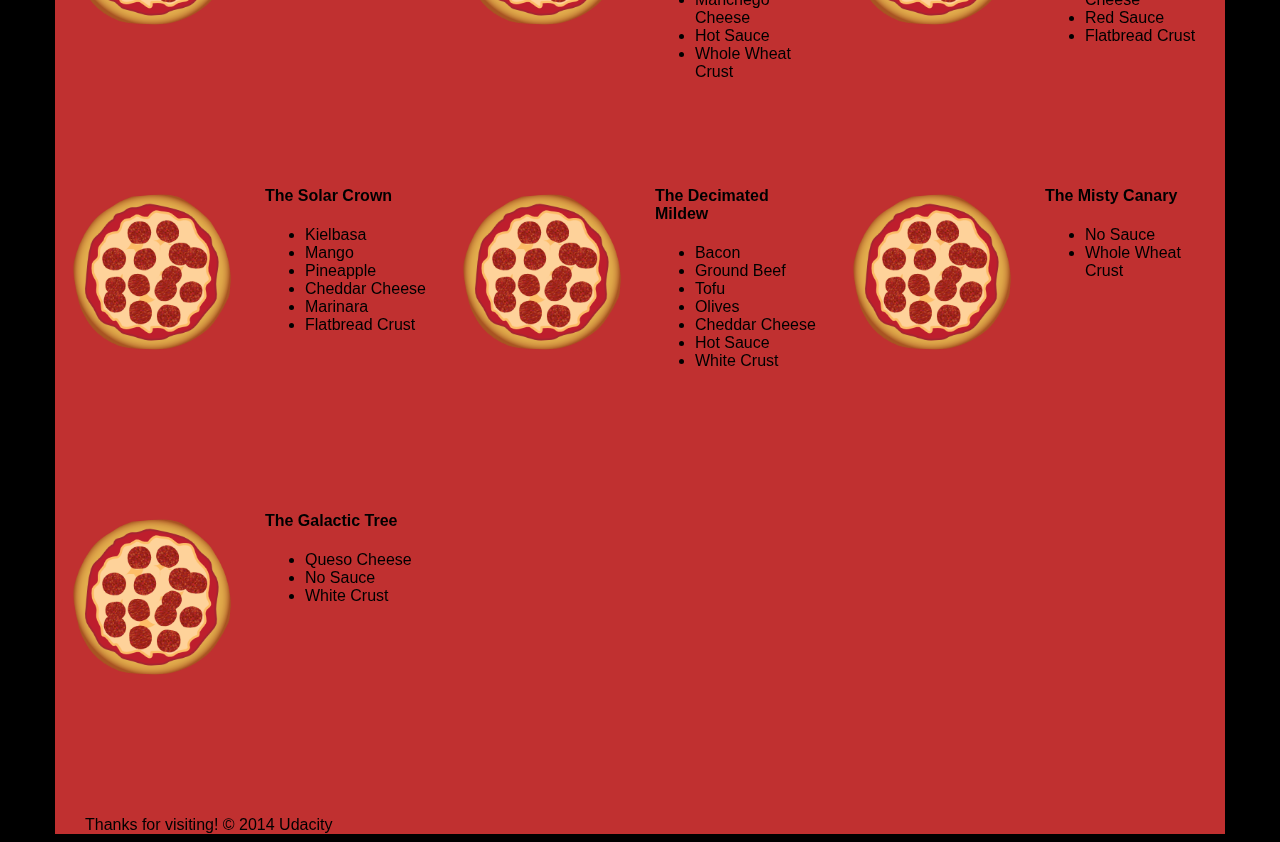
==== commit e4def58a: "Replaced CSS files and images with optimized ones from Google PageSpeed" ====
--- a/views/pizza.html
+++ b/views/pizza.html
@@ -1,6 +1,7 @@
 <!DOCTYPE HTML>
 <html>
-<head>  
+<head> 
+  <meta name=viewport content="width=device-width, initial-scale=1"> 
   <link rel="stylesheet" href="css/style.css">
   <link rel="stylesheet" href="css/bootstrap-grid.css">
   <script src="https://ajax.googleapis.com/ajax/libs/jquery/2.1.3/jquery.min.js"></script>
--- a/views/css/style.css
+++ b/views/css/style.css
@@ -1,52 +1,10 @@
-/** {
-  outline: 1px solid red !important;
-}*/
-* {
-  -webkit-box-sizing: border-box;
-  -moz-box-sizing: border-box;
-  -box-sizing: border-box;
-}
-
-body {
-  font-family: "Trebuchet MS", Helvetica, sans-serif;
-  background: black;
-}
-
-input {
-  background: grey;
-  font-size: 18px;
-}
-
-form {
-  display: inline-block;
-}
-
-.centered {
-  text-align: center;
-}
-
-#pizzaSize {
-  font-weight: 800;
-}
-
-.mover {
-  position: fixed;
-  width: 256px;
-  z-index: -1;
-  backface-visibility: hidden;
-}
-
-.randomPizzaContainer {
-  float: left;
-  display: flex;
-}
-
-.randomPizzaContainer:after {
-  content: "";
-  display: table;
-  clear:both;
-}
-
- .container {
-  background-color: rgba(240, 60, 60, 0.8);
-}+*{-webkit-box-sizing:border-box;-moz-box-sizing:border-box;-box-sizing:border-box;}
+body{font-family:"Trebuchet MS", Helvetica, sans-serif;background:black;}
+input{background:grey;font-size:18px;}
+form{display:inline-block;}
+.centered{text-align:center;}
+#pizzaSize{font-weight:800;}
+.mover{position:fixed;width:256px;z-index:-1;backface-visibility:hidden;}
+.randomPizzaContainer{float:left;display:flex;}
+.randomPizzaContainer:after{content:"";display:table;clear:both;}
+.container{background-color:rgba(240, 60, 60, 0.8);}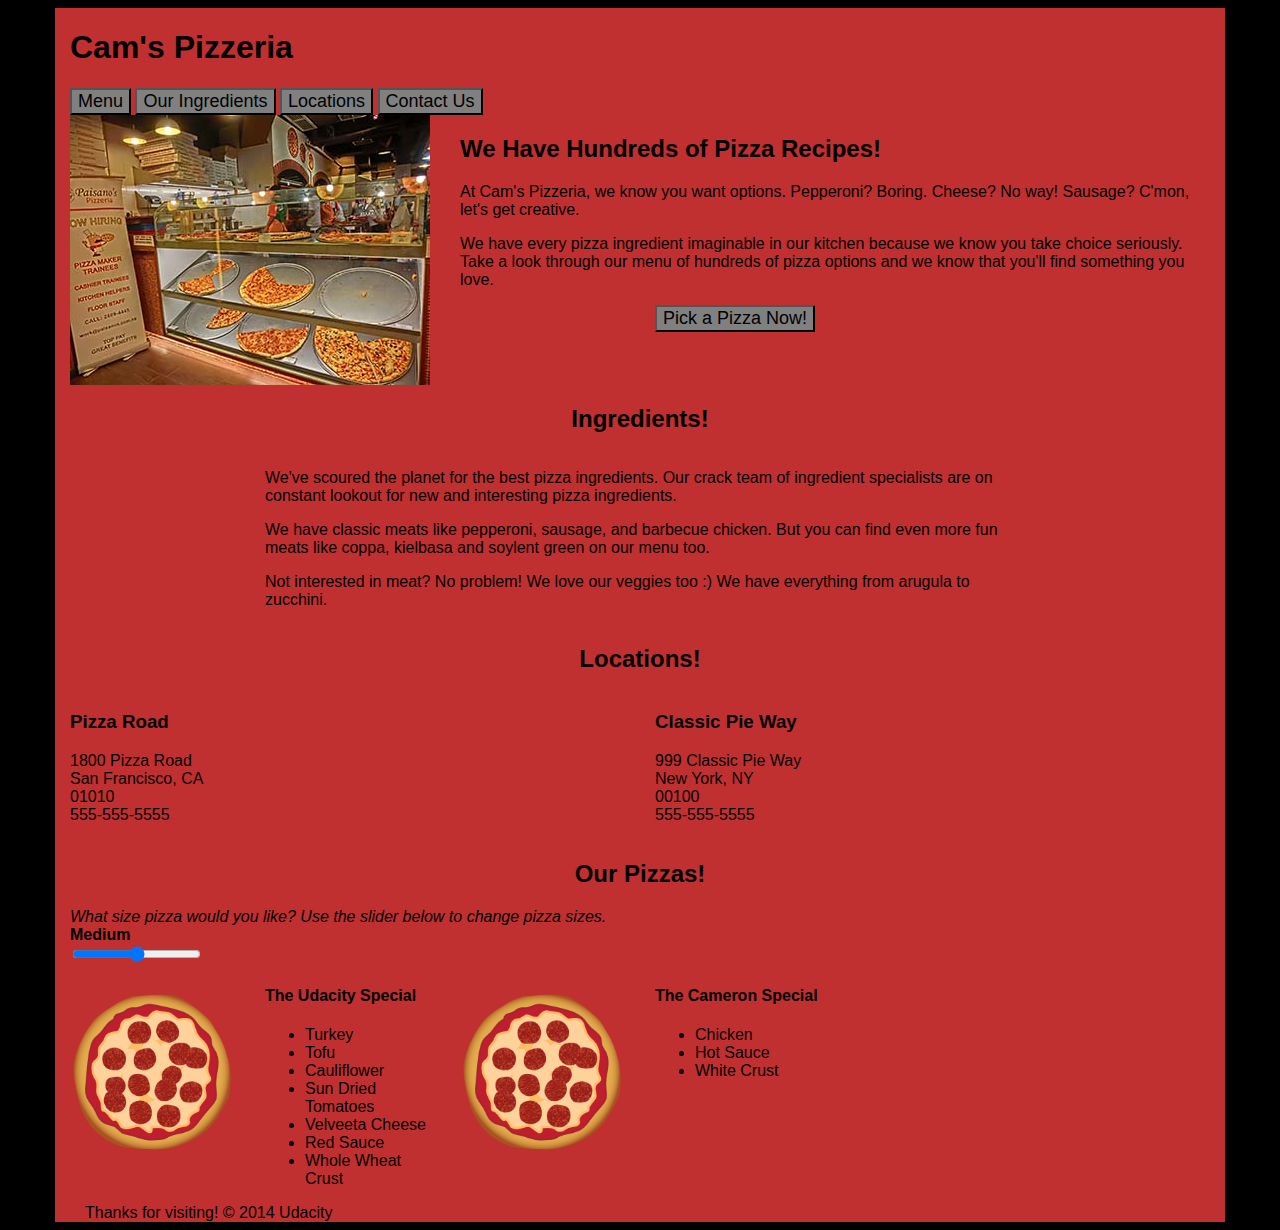
==== commit e6c52aa1: "revised updatePositions function" ====
--- a/views/pizza.html
+++ b/views/pizza.html
@@ -2,9 +2,8 @@
 <html>
 <head> 
   <meta name=viewport content="width=device-width, initial-scale=1"> 
+  <link rel="stylesheet" href="css/bootstrap-grid.css">
   <link rel="stylesheet" href="css/style.css">
-  <link rel="stylesheet" href="css/bootstrap-grid.css">
-  <script src="https://ajax.googleapis.com/ajax/libs/jquery/2.1.3/jquery.min.js"></script>
 </head>
 
 <body>
